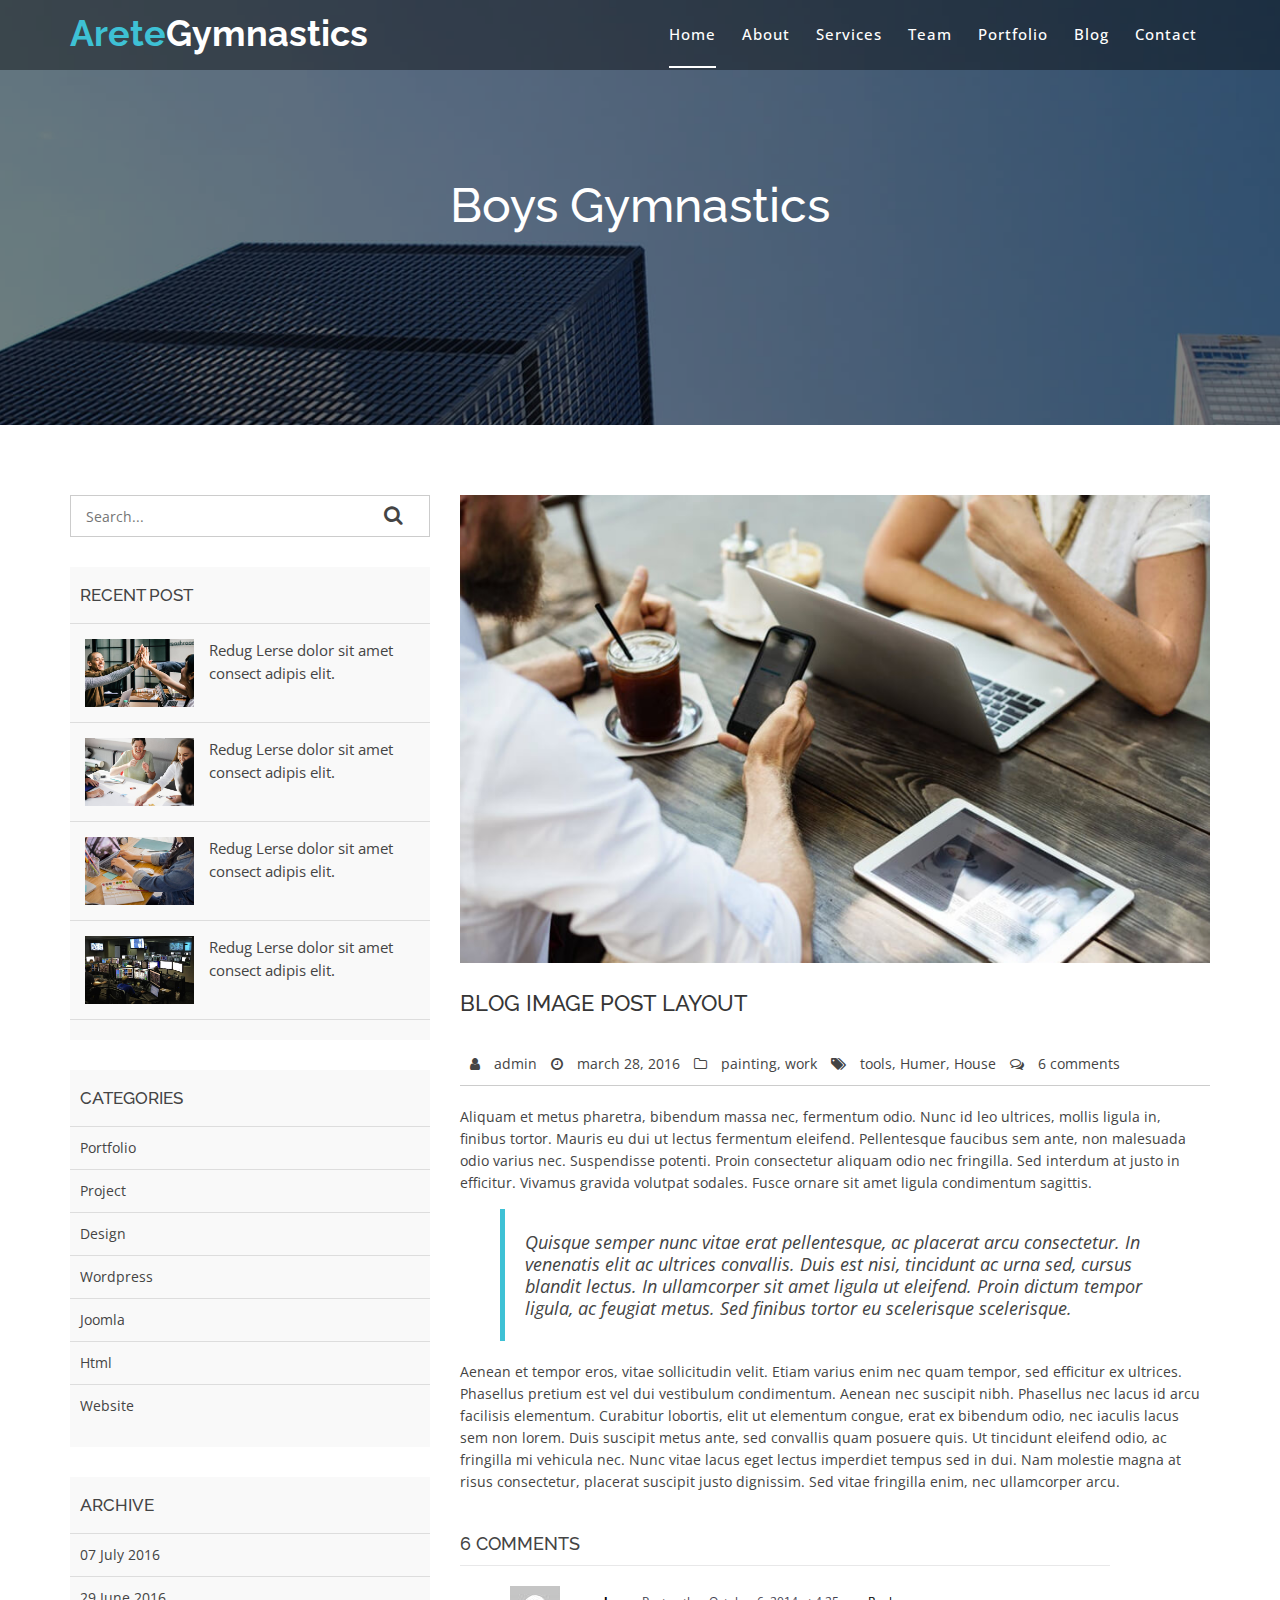
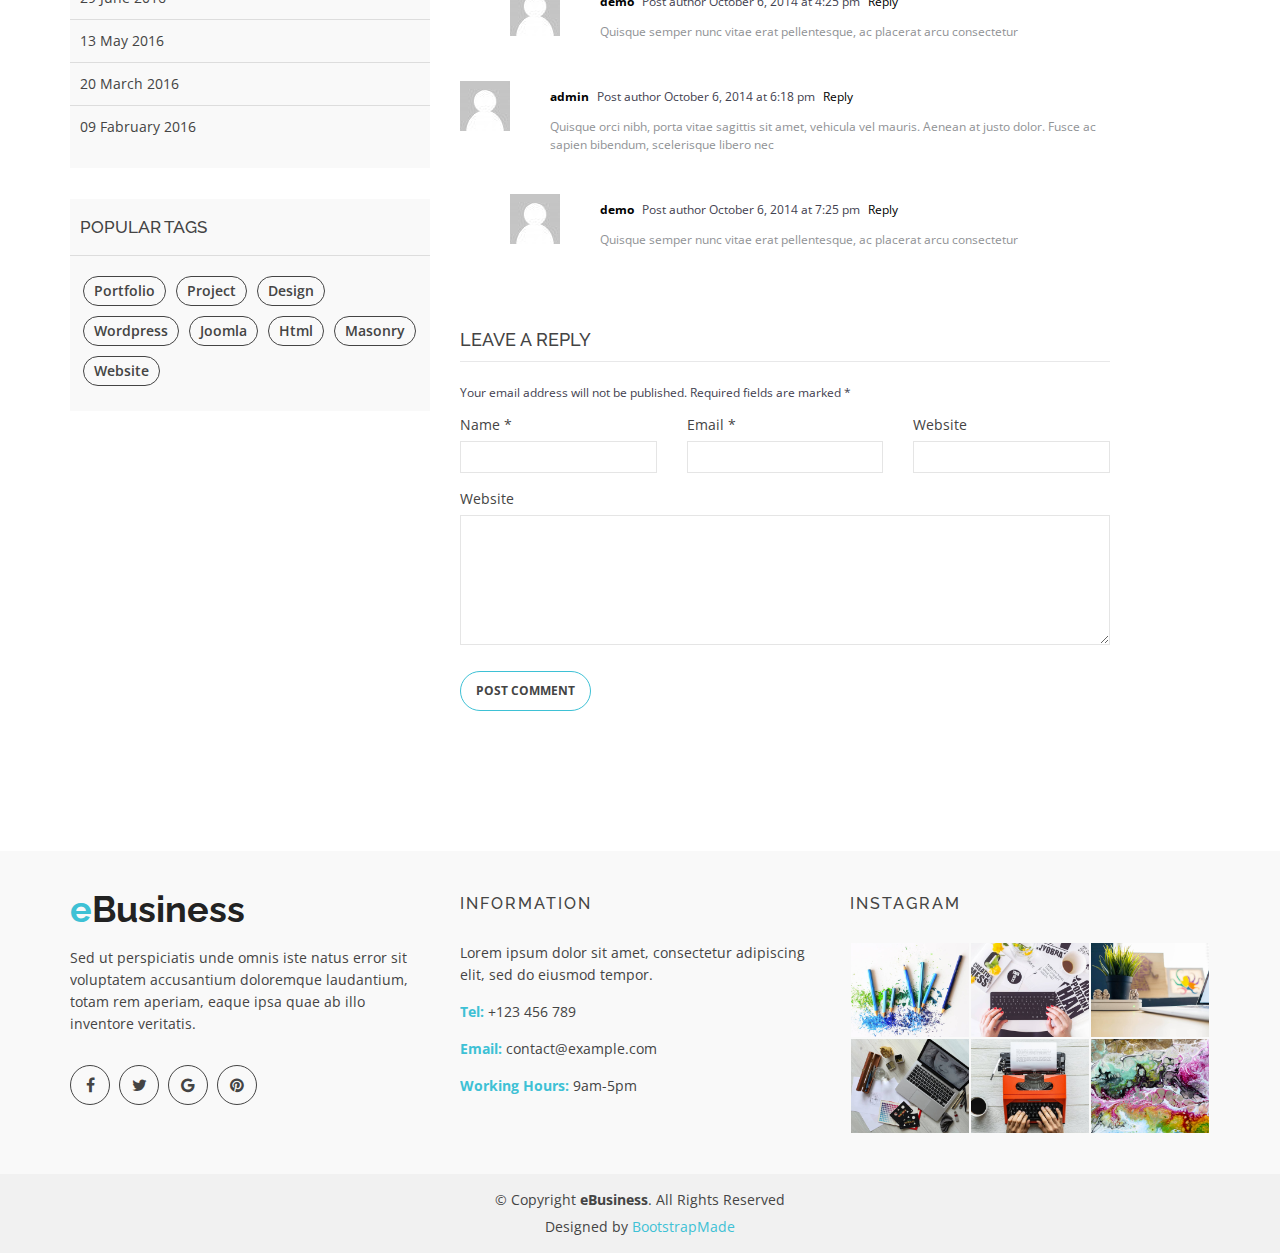
==== boys-gymnastics.html @ 7692dfbf "add girls, boys, power tumbling, and tiny tots gymnastics pages and also calendar" ====
<!doctype html>
<html lang="en">
<head>
  <meta charset="utf-8">
  <title>Arete Gymnastics</title>
  <meta content="width=device-width, initial-scale=1.0" name="viewport">
  <meta content="" name="keywords">
  <meta content="" name="description">

  <!-- Favicons -->
  <link href="img/favicon.png" rel="icon">
  <link href="img/apple-touch-icon.png" rel="apple-touch-icon">

  <!-- Google Fonts -->
  <link href="https://fonts.googleapis.com/css?family=Open+Sans:300,400,400i,600,700|Raleway:300,400,400i,500,500i,700,800,900" rel="stylesheet">

  <!-- Bootstrap CSS File -->
  <link href="lib/bootstrap/css/bootstrap.min.css" rel="stylesheet">

  <!-- Libraries CSS Files -->
  <link href="lib/nivo-slider/css/nivo-slider.css" rel="stylesheet">
  <link href="lib/owlcarousel/owl.carousel.css" rel="stylesheet">
  <link href="lib/owlcarousel/owl.transitions.css" rel="stylesheet">
  <link href="lib/font-awesome/css/font-awesome.min.css" rel="stylesheet">
  <link href="lib/animate/animate.min.css" rel="stylesheet">
  <link href="lib/venobox/venobox.css" rel="stylesheet">

  <!-- Nivo Slider Theme -->
  <link href="css/nivo-slider-theme.css" rel="stylesheet">

  <!-- Main Stylesheet File -->
  <link href="css/style.css" rel="stylesheet">

  <!-- Responsive Stylesheet File -->
  <link href="css/responsive.css" rel="stylesheet">

  <!-- =======================================================
    Theme Name: eBusiness
    Theme URL: https://bootstrapmade.com/ebusiness-bootstrap-corporate-template/
    Author: BootstrapMade.com
    License: https://bootstrapmade.com/license/
  ======================================================= -->
</head>

<body data-spy="scroll" data-target="#navbar-example">

  <div id="preloader"></div>

  <header>
    <!-- header-area start -->
    <div id="sticker" class="header-area">
      <div class="container">
        <div class="row">
          <div class="col-md-12 col-sm-12">

            <!-- Navigation -->
            <nav class="navbar navbar-default">
              <!-- Brand and toggle get grouped for better mobile display -->
              <div class="navbar-header">
                <button type="button" class="navbar-toggle collapsed" data-toggle="collapse" data-target=".bs-example-navbar-collapse-1" aria-expanded="false">
					<span class="sr-only">Toggle navigation</span>
					<span class="icon-bar"></span>
					<span class="icon-bar"></span>
					<span class="icon-bar"></span>
				</button>
                <!-- Brand -->
                <a class="navbar-brand page-scroll sticky-logo" href="index.html">
                  <h1><span>Arete</span>Gymnastics</h1>
                  <!-- Uncomment below if you prefer to use an image logo -->
                  <!-- <img src="img/logo.png" alt="" title=""> -->
								</a>
              </div>
              <!-- Collect the nav links, forms, and other content for toggling -->
              <div class="collapse navbar-collapse main-menu bs-example-navbar-collapse-1" id="navbar-example">
                <ul class="nav navbar-nav navbar-right">
                  <li class="active">
                    <a class="page-scroll" href="#home">Home</a>
                  </li>
                  <li>
                    <a class="page-scroll" href="#about">About</a>
                  </li>
                  <li>
                    <a class="page-scroll" href="#services">Services</a>
                  </li>
                  <li>
                    <a class="page-scroll" href="#team">Team</a>
                  </li>
                  <li>
                    <a class="page-scroll" href="#portfolio">Portfolio</a>
                  </li>
                  <li>
                    <a class="page-scroll" href="#blog">Blog</a>
                  </li>
                  <li>
                    <a class="page-scroll" href="#contact">Contact</a>
                  </li>
                </ul>
              </div>
              <!-- navbar-collapse -->
            </nav>
            <!-- END: Navigation -->
          </div>
        </div>
      </div>
    </div>
    <!-- header-area end -->
  </header>
  <!-- header end -->

  <!-- Start Bottom Header -->
  <div class="header-bg page-area">
    <div class="home-overly"></div>
    <div class="container">
      <div class="row">
        <div class="col-md-12 col-sm-12 col-xs-12">
          <div class="slider-content text-center">
            <div class="header-bottom">
              <div class="layer2 wow zoomIn" data-wow-duration="1s" data-wow-delay=".4s">
                <h1 class="title2">Boys Gymnastics</h1>
              </div>
              <div class="layer3 wow zoomInUp" data-wow-duration="2s" data-wow-delay="1s">
                <!-- <h2 class="title3">profesional Blog Page</h2> -->
              </div>
            </div>
          </div>
        </div>
      </div>
    </div>
  </div>
  <!-- END Header -->
  <div class="blog-page area-padding">
    <div class="container">
      <div class="row">
        <div class="col-lg-4 col-md-4 col-sm-4 col-xs-12">
          <div class="page-head-blog">
            <div class="single-blog-page">
              <!-- search option start -->
              <form action="#">
                <div class="search-option">
                  <input type="text" placeholder="Search...">
                  <button class="button" type="submit">
                                            <i class="fa fa-search"></i>
                                        </button>
                </div>
              </form>
              <!-- search option end -->
            </div>
            <div class="single-blog-page">
              <!-- recent start -->
              <div class="left-blog">
                <h4>recent post</h4>
                <div class="recent-post">
                  <!-- start single post -->
                  <div class="recent-single-post">
                    <div class="post-img">
                      <a href="#">
												   <img src="img/blog/1.jpg" alt="">
												</a>
                    </div>
                    <div class="pst-content">
                      <p><a href="#"> Redug Lerse dolor sit amet consect adipis elit.</a></p>
                    </div>
                  </div>
                  <!-- End single post -->
                  <!-- start single post -->
                  <div class="recent-single-post">
                    <div class="post-img">
                      <a href="#">
												   <img src="img/blog/2.jpg" alt="">
												</a>
                    </div>
                    <div class="pst-content">
                      <p><a href="#"> Redug Lerse dolor sit amet consect adipis elit.</a></p>
                    </div>
                  </div>
                  <!-- End single post -->
                  <!-- start single post -->
                  <div class="recent-single-post">
                    <div class="post-img">
                      <a href="#">
												   <img src="img/blog/3.jpg" alt="">
												</a>
                    </div>
                    <div class="pst-content">
                      <p><a href="#"> Redug Lerse dolor sit amet consect adipis elit.</a></p>
                    </div>
                  </div>
                  <!-- End single post -->
                  <!-- start single post -->
                  <div class="recent-single-post">
                    <div class="post-img">
                      <a href="#">
												   <img src="img/blog/4.jpg" alt="">
												</a>
                    </div>
                    <div class="pst-content">
                      <p><a href="#"> Redug Lerse dolor sit amet consect adipis elit.</a></p>
                    </div>
                  </div>
                  <!-- End single post -->
                </div>
              </div>
              <!-- recent end -->
            </div>
            <div class="single-blog-page">
              <div class="left-blog">
                <h4>categories</h4>
                <ul>
                  <li>
                    <a href="#">Portfolio</a>
                  </li>
                  <li>
                    <a href="#">Project</a>
                  </li>
                  <li>
                    <a href="#">Design</a>
                  </li>
                  <li>
                    <a href="#">wordpress</a>
                  </li>
                  <li>
                    <a href="#">Joomla</a>
                  </li>
                  <li>
                    <a href="#">Html</a>
                  </li>
                  <li>
                    <a href="#">Website</a>
                  </li>
                </ul>
              </div>
            </div>
            <div class="single-blog-page">
              <div class="left-blog">
                <h4>archive</h4>
                <ul>
                  <li>
                    <a href="#">07 July 2016</a>
                  </li>
                  <li>
                    <a href="#">29 June 2016</a>
                  </li>
                  <li>
                    <a href="#">13 May 2016</a>
                  </li>
                  <li>
                    <a href="#">20 March 2016</a>
                  </li>
                  <li>
                    <a href="#">09 Fabruary 2016</a>
                  </li>
                </ul>
              </div>
            </div>
            <div class="single-blog-page">
              <div class="left-tags blog-tags">
                <div class="popular-tag left-side-tags left-blog">
                  <h4>popular tags</h4>
                  <ul>
                    <li>
                      <a href="#">Portfolio</a>
                    </li>
                    <li>
                      <a href="#">Project</a>
                    </li>
                    <li>
                      <a href="#">Design</a>
                    </li>
                    <li>
                      <a href="#">wordpress</a>
                    </li>
                    <li>
                      <a href="#">Joomla</a>
                    </li>
                    <li>
                      <a href="#">Html</a>
                    </li>
                    <li>
                      <a href="#">Masonry</a>
                    </li>
                    <li>
                      <a href="#">Website</a>
                    </li>
                  </ul>
                </div>
              </div>
            </div>
          </div>
        </div>
        <!-- End left sidebar -->
        <!-- Start single blog -->
        <div class="col-md-8 col-sm-8 col-xs-12">
          <div class="row">
            <div class="col-md-12 col-sm-12 col-xs-12">
              <!-- single-blog start -->
              <article class="blog-post-wrapper">
                <div class="post-thumbnail">
                  <img src="img/blog/6.jpg" alt="" />
                </div>
                <div class="post-information">
                  <h2>Blog image post layout</h2>
                  <div class="entry-meta">
                    <span class="author-meta"><i class="fa fa-user"></i> <a href="#">admin</a></span>
                    <span><i class="fa fa-clock-o"></i> march 28, 2016</span>
                    <span class="tag-meta">
												<i class="fa fa-folder-o"></i>
												<a href="#">painting</a>,
												<a href="#">work</a>
											</span>
                    <span>
												<i class="fa fa-tags"></i>
												<a href="#">tools</a>,
												<a href="#"> Humer</a>,
												<a href="#">House</a>
											</span>
                    <span><i class="fa fa-comments-o"></i> <a href="#">6 comments</a></span>
                  </div>
                  <div class="entry-content">
                    <p>Aliquam et metus pharetra, bibendum massa nec, fermentum odio. Nunc id leo ultrices, mollis ligula in, finibus tortor. Mauris eu dui ut lectus fermentum eleifend. Pellentesque faucibus sem ante, non malesuada odio varius nec. Suspendisse
                      potenti. Proin consectetur aliquam odio nec fringilla. Sed interdum at justo in efficitur. Vivamus gravida volutpat sodales. Fusce ornare sit amet ligula condimentum sagittis.</p>
                    <blockquote>
                      <p>Quisque semper nunc vitae erat pellentesque, ac placerat arcu consectetur. In venenatis elit ac ultrices convallis. Duis est nisi, tincidunt ac urna sed, cursus blandit lectus. In ullamcorper sit amet ligula ut eleifend. Proin dictum
                        tempor ligula, ac feugiat metus. Sed finibus tortor eu scelerisque scelerisque.</p>
                    </blockquote>
                    <p>Aenean et tempor eros, vitae sollicitudin velit. Etiam varius enim nec quam tempor, sed efficitur ex ultrices. Phasellus pretium est vel dui vestibulum condimentum. Aenean nec suscipit nibh. Phasellus nec lacus id arcu facilisis elementum.
                      Curabitur lobortis, elit ut elementum congue, erat ex bibendum odio, nec iaculis lacus sem non lorem. Duis suscipit metus ante, sed convallis quam posuere quis. Ut tincidunt eleifend odio, ac fringilla mi vehicula nec. Nunc vitae
                      lacus eget lectus imperdiet tempus sed in dui. Nam molestie magna at risus consectetur, placerat suscipit justo dignissim. Sed vitae fringilla enim, nec ullamcorper arcu.</p>
                  </div>
                </div>
              </article>
              <div class="clear"></div>
              <div class="single-post-comments">
                <div class="comments-area">
                  <div class="comments-heading">
                    <h3>6 comments</h3>
                  </div>
                  <div class="comments-list">
                    <ul>
                      <li class="threaded-comments">
                        <div class="comments-details">
                          <div class="comments-list-img">
                            <img src="img/blog/b02.jpg" alt="post-author">
                          </div>
                          <div class="comments-content-wrap">
                            <span>
																<b><a href="#">demo</a></b>
																Post author
																<span class="post-time">October 6, 2014 at 4:25 pm</span>
                            <a href="#">Reply</a>
                            </span>
                            <p>Quisque semper nunc vitae erat pellentesque, ac placerat arcu consectetur</p>
                          </div>
                        </div>
                      </li>
                      <li>
                        <div class="comments-details">
                          <div class="comments-list-img">
                            <img src="img/blog/b02.jpg" alt="post-author">
                          </div>
                          <div class="comments-content-wrap">
                            <span>
																<b><a href="#">admin</a></b>
																Post author
																<span class="post-time">October 6, 2014 at 6:18 pm </span>
                            <a href="#">Reply</a>
                            </span>
                            <p>Quisque orci nibh, porta vitae sagittis sit amet, vehicula vel mauris. Aenean at justo dolor. Fusce ac sapien bibendum, scelerisque libero nec</p>
                          </div>
                        </div>
                      </li>
                      <li class="threaded-comments">
                        <div class="comments-details">
                          <div class="comments-list-img">
                            <img src="img/blog/b02.jpg" alt="post-author">
                          </div>
                          <div class="comments-content-wrap">
                            <span>
																<b><a href="#">demo</a></b>
																Post author
																<span class="post-time">October 6, 2014 at 7:25 pm</span>
                            <a href="#">Reply</a>
                            </span>
                            <p>Quisque semper nunc vitae erat pellentesque, ac placerat arcu consectetur</p>
                          </div>
                        </div>
                      </li>
                    </ul>
                  </div>
                </div>
                <div class="comment-respond">
                  <h3 class="comment-reply-title">Leave a Reply </h3>
                  <span class="email-notes">Your email address will not be published. Required fields are marked *</span>
                  <form action="#">
                    <div class="row">
                      <div class="col-lg-4 col-md-4 col-sm-4 col-xs-12">
                        <p>Name *</p>
                        <input type="text" />
                      </div>
                      <div class="col-lg-4 col-md-4 col-sm-4 col-xs-12">
                        <p>Email *</p>
                        <input type="email" />
                      </div>
                      <div class="col-lg-4 col-md-4 col-sm-4 col-xs-12">
                        <p>Website</p>
                        <input type="text" />
                      </div>
                      <div class="col-lg-12 col-md-12 col-sm-12 comment-form-comment">
                        <p>Website</p>
                        <textarea id="message-box" cols="30" rows="10"></textarea>
                        <input type="submit" value="Post Comment" />
                      </div>
                    </div>
                  </form>
                </div>
              </div>
              <!-- single-blog end -->
            </div>
          </div>
        </div>
      </div>
    </div>
  </div>
  <!-- End Blog Area -->
  <div class="clearfix"></div>

  <!-- Start Footer bottom Area -->
  <footer>
    <div class="footer-area">
      <div class="container">
        <div class="row">
          <div class="col-md-4 col-sm-4 col-xs-12">
            <div class="footer-content">
              <div class="footer-head">
                <div class="footer-logo">
                  <h2><span>e</span>Business</h2>
                </div>

                <p>Sed ut perspiciatis unde omnis iste natus error sit voluptatem accusantium doloremque laudantium, totam rem aperiam, eaque ipsa quae ab illo inventore veritatis.</p>
                <div class="footer-icons">
                  <ul>
                    <li>
                      <a href="#"><i class="fa fa-facebook"></i></a>
                    </li>
                    <li>
                      <a href="#"><i class="fa fa-twitter"></i></a>
                    </li>
                    <li>
                      <a href="#"><i class="fa fa-google"></i></a>
                    </li>
                    <li>
                      <a href="#"><i class="fa fa-pinterest"></i></a>
                    </li>
                  </ul>
                </div>
              </div>
            </div>
          </div>
          <!-- end single footer -->
          <div class="col-md-4 col-sm-4 col-xs-12">
            <div class="footer-content">
              <div class="footer-head">
                <h4>information</h4>
                <p>
                  Lorem ipsum dolor sit amet, consectetur adipiscing elit, sed do eiusmod tempor.
                </p>
                <div class="footer-contacts">
                  <p><span>Tel:</span> +123 456 789</p>
                  <p><span>Email:</span> contact@example.com</p>
                  <p><span>Working Hours:</span> 9am-5pm</p>
                </div>
              </div>
            </div>
          </div>
          <!-- end single footer -->
          <div class="col-md-4 col-sm-4 col-xs-12">
            <div class="footer-content">
              <div class="footer-head">
                <h4>Instagram</h4>
                <div class="flicker-img">
                  <a href="#"><img src="img/portfolio/1.jpg" alt=""></a>
                  <a href="#"><img src="img/portfolio/2.jpg" alt=""></a>
                  <a href="#"><img src="img/portfolio/3.jpg" alt=""></a>
                  <a href="#"><img src="img/portfolio/4.jpg" alt=""></a>
                  <a href="#"><img src="img/portfolio/5.jpg" alt=""></a>
                  <a href="#"><img src="img/portfolio/6.jpg" alt=""></a>
                </div>
              </div>
            </div>
          </div>
        </div>
      </div>
    </div>
    <div class="footer-area-bottom">
      <div class="container">
        <div class="row">
          <div class="col-md-12 col-sm-12 col-xs-12">
            <div class="copyright text-center">
              <p>
                &copy; Copyright <strong>eBusiness</strong>. All Rights Reserved
              </p>
            </div>
            <div class="credits">
              <!--
                All the links in the footer should remain intact.
                You can delete the links only if you purchased the pro version.
                Licensing information: https://bootstrapmade.com/license/
                Purchase the pro version with working PHP/AJAX contact form: https://bootstrapmade.com/buy/?theme=eBusiness
              -->
              Designed by <a href="https://bootstrapmade.com/">BootstrapMade</a>
            </div>
          </div>
        </div>
      </div>
    </div>
  </footer>

  <a href="#" class="back-to-top"><i class="fa fa-chevron-up"></i></a>

  <!-- JavaScript Libraries -->
  <script src="lib/jquery/jquery.min.js"></script>
  <script src="lib/bootstrap/js/bootstrap.min.js"></script>
  <script src="lib/owlcarousel/owl.carousel.min.js"></script>
  <script src="lib/venobox/venobox.min.js"></script>
  <script src="lib/knob/jquery.knob.js"></script>
  <script src="lib/wow/wow.min.js"></script>
  <script src="lib/parallax/parallax.js"></script>
  <script src="lib/easing/easing.min.js"></script>
  <script src="lib/nivo-slider/js/jquery.nivo.slider.js" type="text/javascript"></script>
  <script src="lib/appear/jquery.appear.js"></script>
  <script src="lib/isotope/isotope.pkgd.min.js"></script>

  <!-- Contact Form JavaScript File -->
  <script src="contactform/contactform.js"></script>

  <script src="js/main.js"></script>
</body>

</html>
---- lib/venobox/venobox.css ----
/* ------ venobox.css --------*/
.vbox-overlay *, .vbox-overlay *:before, .vbox-overlay *:after{
    -webkit-backface-visibility: hidden;
    -webkit-box-sizing:border-box;
    -moz-box-sizing:border-box;
    box-sizing:border-box;

}
.vbox-overlay{
    display: -webkit-flex;
    display: flex;
    -webkit-flex-direction: column;
    flex-direction: column;
    -webkit-justify-content: center;
    justify-content: center;
    -webkit-align-items: center;
    align-items: center;
    position: fixed;
    left: 0;
    top: 0;
    bottom: 0;
    right: 0;
    z-index: 1040;
    -webkit-transform:translateZ(1000px);
    transform: translateZ(1000px);
    transform-style: preserve-3d;
}

/* ----- navigation ----- */
.vbox-title{
    width: 100%;
    height: 40px;
    float: left;
    text-align: center;
    line-height: 28px;
    font-size: 12px;
    padding: 6px 40px;
    overflow: hidden;
    position: fixed;
    display: none;
    left: 0;
    z-index: 1050;
}
.vbox-close{
    cursor: pointer;
    position: fixed;
    top: -1px;
    right: 0;
    width: 50px;
    height: 40px;
    padding: 6px;
    display: block;
    background-position:10px center;
    overflow: hidden;
    font-size: 24px;
    line-height: 1;
    text-align: center;
    z-index: 1050;
}
.vbox-num{
    cursor: pointer;
    position: fixed;
    left: 0;
    height: 40px;
    display: block;
    overflow: hidden;
    line-height: 28px;
    font-size: 12px;
    padding: 6px 10px;
    display: none;
    z-index: 1050;
}
/* ----- navigation ARROWS ----- */
.vbox-next, .vbox-prev{
    position: fixed;
    top: 50%;
    margin-top: -15px;
    overflow: hidden;
    cursor: pointer;
    display: block;
    width: 45px;
    height: 45px;
    z-index: 1050;
}
.vbox-next span, .vbox-prev span{
    position: relative;
    width: 20px;
    height: 20px;
    border: 2px solid transparent;
    border-top-color: #B6B6B6;
    border-right-color: #B6B6B6;
    text-indent: -100px;
    position: absolute;
    top: 8px;
    display: block;
}
.vbox-prev{
    left: 15px;
}
.vbox-next{
    right: 15px;
}
.vbox-prev span{
    left: 10px;
    -ms-transform: rotate(-135deg);
    -webkit-transform: rotate(-135deg);
    transform: rotate(-135deg);
}
.vbox-next span{
    -ms-transform: rotate(45deg);
    -webkit-transform: rotate(45deg);
    transform: rotate(45deg);
    right: 10px;
}
/* ------- inline window ------ */
.vbox-inline{
    width: 420px;
    height: 315px;
    height: 70vh;
    padding: 10px;
    background: #fff;
    margin: 0 auto;
    overflow: auto;
    text-align: left;
}
/* ------- Video & iFrames window ------ */
.venoframe{
    max-width: 100%;
    width: 100%;
    border: none;
    width: 100%;
    height: 260px;
    height: 70vh;
}
.venoframe.vbvid{
    height: 260px;
}
@media (min-width: 768px) {
    .venoframe, .vbox-inline{
        width: 90%;
        height: 360px;
        height: 70vh;
    }
    .venoframe.vbvid{
        width: 640px;
        height: 360px;
    }
}
@media (min-width: 992px) {
    .venoframe, .vbox-inline{
        max-width: 1200px;
        width: 80%;
        height: 540px;
        height: 70vh;
    }
    .venoframe.vbvid{
        width: 960px;
        height: 540px;
    }
}
/*
Please do NOT edit this part!
or at least read this note: http://i.imgur.com/7C0ws9e.gif
*/
.vbox-open{
    overflow: hidden;
}
.vbox-container{
    position: absolute;
    left: 0;
    right: 0;
    top: 0;
    bottom: 0;
    overflow-x: hidden;
    overflow-y: scroll;
    overflow-scrolling: touch;
    -webkit-overflow-scrolling: touch;
    z-index: 20;
    max-height: 100%;

}

.vbox-content{
    text-align: center;
    float: left;
    width: 100%;
    position: relative;
    overflow: hidden;
    padding: 20px 10px;
}
.vbox-container img{
    max-width: 100%;
    height: auto;
}
.figlio{
    box-shadow: 0 0 12px rgba(0,0,0,0.19), 0 6px 6px rgba(0,0,0,0.23);
    max-width: 100%;
    text-align: initial;
}
img.figlio{
    -webkit-user-select: none;
-khtml-user-select: none;
-moz-user-select: none;
-o-user-select: none;
user-select: none;
}
.vbox-content.swipe-left{
    margin-left: -200px !important;
}
.vbox-content.swipe-right{
    margin-left: 200px !important;
}
.animated{
    webkit-transition: margin 300ms ease-out;
    transition: margin 300ms ease-out;
}
.animate-in{
    opacity: 1;
}
.animate-out{
    opacity: 0;
}
/* ---------- preloader ----------
 * SPINKIT
 * http://tobiasahlin.com/spinkit/
-------------------------------- */
.sk-double-bounce,.sk-rotating-plane{width:40px;height:40px;margin:40px auto}.sk-rotating-plane{background-color:#333;-webkit-animation:sk-rotatePlane 1.2s infinite ease-in-out;animation:sk-rotatePlane 1.2s infinite ease-in-out}@-webkit-keyframes sk-rotatePlane{0%{-webkit-transform:perspective(120px) rotateX(0) rotateY(0);transform:perspective(120px) rotateX(0) rotateY(0)}50%{-webkit-transform:perspective(120px) rotateX(-180.1deg) rotateY(0);transform:perspective(120px) rotateX(-180.1deg) rotateY(0)}100%{-webkit-transform:perspective(120px) rotateX(-180deg) rotateY(-179.9deg);transform:perspective(120px) rotateX(-180deg) rotateY(-179.9deg)}}@keyframes sk-rotatePlane{0%{-webkit-transform:perspective(120px) rotateX(0) rotateY(0);transform:perspective(120px) rotateX(0) rotateY(0)}50%{-webkit-transform:perspective(120px) rotateX(-180.1deg) rotateY(0);transform:perspective(120px) rotateX(-180.1deg) rotateY(0)}100%{-webkit-transform:perspective(120px) rotateX(-180deg) rotateY(-179.9deg);transform:perspective(120px) rotateX(-180deg) rotateY(-179.9deg)}}.sk-double-bounce{position:relative}.sk-double-bounce .sk-child{width:100%;height:100%;border-radius:50%;background-color:#333;opacity:.6;position:absolute;top:0;left:0;-webkit-animation:sk-doubleBounce 2s infinite ease-in-out;animation:sk-doubleBounce 2s infinite ease-in-out}.sk-chasing-dots .sk-child,.sk-spinner-pulse,.sk-three-bounce .sk-child{background-color:#333;border-radius:100%}.sk-double-bounce .sk-double-bounce2{-webkit-animation-delay:-1s;animation-delay:-1s}@-webkit-keyframes sk-doubleBounce{0%,100%{-webkit-transform:scale(0);transform:scale(0)}50%{-webkit-transform:scale(1);transform:scale(1)}}@keyframes sk-doubleBounce{0%,100%{-webkit-transform:scale(0);transform:scale(0)}50%{-webkit-transform:scale(1);transform:scale(1)}}.sk-wave{margin:40px auto;width:50px;height:40px;text-align:center;font-size:10px}.sk-wave .sk-rect{background-color:#333;height:100%;width:6px;display:inline-block;-webkit-animation:sk-waveStretchDelay 1.2s infinite ease-in-out;animation:sk-waveStretchDelay 1.2s infinite ease-in-out}.sk-wave .sk-rect1{-webkit-animation-delay:-1.2s;animation-delay:-1.2s}.sk-wave .sk-rect2{-webkit-animation-delay:-1.1s;animation-delay:-1.1s}.sk-wave .sk-rect3{-webkit-animation-delay:-1s;animation-delay:-1s}.sk-wave .sk-rect4{-webkit-animation-delay:-.9s;animation-delay:-.9s}.sk-wave .sk-rect5{-webkit-animation-delay:-.8s;animation-delay:-.8s}@-webkit-keyframes sk-waveStretchDelay{0%,100%,40%{-webkit-transform:scaleY(.4);transform:scaleY(.4)}20%{-webkit-transform:scaleY(1);transform:scaleY(1)}}@keyframes sk-waveStretchDelay{0%,100%,40%{-webkit-transform:scaleY(.4);transform:scaleY(.4)}20%{-webkit-transform:scaleY(1);transform:scaleY(1)}}.sk-wandering-cubes{margin:40px auto;width:40px;height:40px;position:relative}.sk-wandering-cubes .sk-cube{background-color:#333;width:10px;height:10px;position:absolute;top:0;left:0;-webkit-animation:sk-wanderingCube 1.8s ease-in-out -1.8s infinite both;animation:sk-wanderingCube 1.8s ease-in-out -1.8s infinite both}.sk-chasing-dots,.sk-spinner-pulse{width:40px;height:40px;margin:40px auto}.sk-wandering-cubes .sk-cube2{-webkit-animation-delay:-.9s;animation-delay:-.9s}@-webkit-keyframes sk-wanderingCube{0%{-webkit-transform:rotate(0);transform:rotate(0)}25%{-webkit-transform:translateX(30px) rotate(-90deg) scale(.5);transform:translateX(30px) rotate(-90deg) scale(.5)}50%{-webkit-transform:translateX(30px) translateY(30px) rotate(-179deg);transform:translateX(30px) translateY(30px) rotate(-179deg)}50.1%{-webkit-transform:translateX(30px) translateY(30px) rotate(-180deg);transform:translateX(30px) translateY(30px) rotate(-180deg)}75%{-webkit-transform:translateX(0) translateY(30px) rotate(-270deg) scale(.5);transform:translateX(0) translateY(30px) rotate(-270deg) scale(.5)}100%{-webkit-transform:rotate(-360deg);transform:rotate(-360deg)}}@keyframes sk-wanderingCube{0%{-webkit-transform:rotate(0);transform:rotate(0)}25%{-webkit-transform:translateX(30px) rotate(-90deg) scale(.5);transform:translateX(30px) rotate(-90deg) scale(.5)}50%{-webkit-transform:translateX(30px) translateY(30px) rotate(-179deg);transform:translateX(30px) translateY(30px) rotate(-179deg)}50.1%{-webkit-transform:translateX(30px) translateY(30px) rotate(-180deg);transform:translateX(30px) translateY(30px) rotate(-180deg)}75%{-webkit-transform:translateX(0) translateY(30px) rotate(-270deg) scale(.5);transform:translateX(0) translateY(30px) rotate(-270deg) scale(.5)}100%{-webkit-transform:rotate(-360deg);transform:rotate(-360deg)}}.sk-spinner-pulse{-webkit-animation:sk-pulseScaleOut 1s infinite ease-in-out;animation:sk-pulseScaleOut 1s infinite ease-in-out}@-webkit-keyframes sk-pulseScaleOut{0%{-webkit-transform:scale(0);transform:scale(0)}100%{-webkit-transform:scale(1);transform:scale(1);opacity:0}}@keyframes sk-pulseScaleOut{0%{-webkit-transform:scale(0);transform:scale(0)}100%{-webkit-transform:scale(1);transform:scale(1);opacity:0}}.sk-chasing-dots{position:relative;text-align:center;-webkit-animation:sk-chasingDotsRotate 2s infinite linear;animation:sk-chasingDotsRotate 2s infinite linear}.sk-chasing-dots .sk-child{width:60%;height:60%;display:inline-block;position:absolute;top:0;-webkit-animation:sk-chasingDotsBounce 2s infinite ease-in-out;animation:sk-chasingDotsBounce 2s infinite ease-in-out}.sk-chasing-dots .sk-dot2{top:auto;bottom:0;-webkit-animation-delay:-1s;animation-delay:-1s}@-webkit-keyframes sk-chasingDotsRotate{100%{-webkit-transform:rotate(360deg);transform:rotate(360deg)}}@keyframes sk-chasingDotsRotate{100%{-webkit-transform:rotate(360deg);transform:rotate(360deg)}}@-webkit-keyframes sk-chasingDotsBounce{0%,100%{-webkit-transform:scale(0);transform:scale(0)}50%{-webkit-transform:scale(1);transform:scale(1)}}@keyframes sk-chasingDotsBounce{0%,100%{-webkit-transform:scale(0);transform:scale(0)}50%{-webkit-transform:scale(1);transform:scale(1)}}.sk-three-bounce{margin:40px auto;width:80px;text-align:center}.sk-three-bounce .sk-child{width:20px;height:20px;display:inline-block;-webkit-animation:sk-three-bounce 1.4s ease-in-out 0s infinite both;animation:sk-three-bounce 1.4s ease-in-out 0s infinite both}.sk-circle .sk-child:before,.sk-fading-circle .sk-circle:before{display:block;border-radius:100%;content:'';background-color:#333}.sk-three-bounce .sk-bounce1{-webkit-animation-delay:-.32s;animation-delay:-.32s}.sk-three-bounce .sk-bounce2{-webkit-animation-delay:-.16s;animation-delay:-.16s}@-webkit-keyframes sk-three-bounce{0%,100%,80%{-webkit-transform:scale(0);transform:scale(0)}40%{-webkit-transform:scale(1);transform:scale(1)}}@keyframes sk-three-bounce{0%,100%,80%{-webkit-transform:scale(0);transform:scale(0)}40%{-webkit-transform:scale(1);transform:scale(1)}}.sk-circle{margin:40px auto;width:40px;height:40px;position:relative}.sk-circle .sk-child{width:100%;height:100%;position:absolute;left:0;top:0}.sk-circle .sk-child:before{margin:0 auto;width:15%;height:15%;-webkit-animation:sk-circleBounceDelay 1.2s infinite ease-in-out both;animation:sk-circleBounceDelay 1.2s infinite ease-in-out both}.sk-circle .sk-circle2{-webkit-transform:rotate(30deg);-ms-transform:rotate(30deg);transform:rotate(30deg)}.sk-circle .sk-circle3{-webkit-transform:rotate(60deg);-ms-transform:rotate(60deg);transform:rotate(60deg)}.sk-circle .sk-circle4{-webkit-transform:rotate(90deg);-ms-transform:rotate(90deg);transform:rotate(90deg)}.sk-circle .sk-circle5{-webkit-transform:rotate(120deg);-ms-transform:rotate(120deg);transform:rotate(120deg)}.sk-circle .sk-circle6{-webkit-transform:rotate(150deg);-ms-transform:rotate(150deg);transform:rotate(150deg)}.sk-circle .sk-circle7{-webkit-transform:rotate(180deg);-ms-transform:rotate(180deg);transform:rotate(180deg)}.sk-circle .sk-circle8{-webkit-transform:rotate(210deg);-ms-transform:rotate(210deg);transform:rotate(210deg)}.sk-circle .sk-circle9{-webkit-transform:rotate(240deg);-ms-transform:rotate(240deg);transform:rotate(240deg)}.sk-circle .sk-circle10{-webkit-transform:rotate(270deg);-ms-transform:rotate(270deg);transform:rotate(270deg)}.sk-circle .sk-circle11{-webkit-transform:rotate(300deg);-ms-transform:rotate(300deg);transform:rotate(300deg)}.sk-circle .sk-circle12{-webkit-transform:rotate(330deg);-ms-transform:rotate(330deg);transform:rotate(330deg)}.sk-circle .sk-circle2:before{-webkit-animation-delay:-1.1s;animation-delay:-1.1s}.sk-circle .sk-circle3:before{-webkit-animation-delay:-1s;animation-delay:-1s}.sk-circle .sk-circle4:before{-webkit-animation-delay:-.9s;animation-delay:-.9s}.sk-circle .sk-circle5:before{-webkit-animation-delay:-.8s;animation-delay:-.8s}.sk-circle .sk-circle6:before{-webkit-animation-delay:-.7s;animation-delay:-.7s}.sk-circle .sk-circle7:before{-webkit-animation-delay:-.6s;animation-delay:-.6s}.sk-circle .sk-circle8:before{-webkit-animation-delay:-.5s;animation-delay:-.5s}.sk-circle .sk-circle9:before{-webkit-animation-delay:-.4s;animation-delay:-.4s}.sk-circle .sk-circle10:before{-webkit-animation-delay:-.3s;animation-delay:-.3s}.sk-circle .sk-circle11:before{-webkit-animation-delay:-.2s;animation-delay:-.2s}.sk-circle .sk-circle12:before{-webkit-animation-delay:-.1s;animation-delay:-.1s}@-webkit-keyframes sk-circleBounceDelay{0%,100%,80%{-webkit-transform:scale(0);transform:scale(0)}40%{-webkit-transform:scale(1);transform:scale(1)}}@keyframes sk-circleBounceDelay{0%,100%,80%{-webkit-transform:scale(0);transform:scale(0)}40%{-webkit-transform:scale(1);transform:scale(1)}}.sk-cube-grid{width:40px;height:40px;margin:40px auto}.sk-cube-grid .sk-cube{width:33.33%;height:33.33%;background-color:#333;float:left;-webkit-animation:sk-cubeGridScaleDelay 1.3s infinite ease-in-out;animation:sk-cubeGridScaleDelay 1.3s infinite ease-in-out}.sk-cube-grid .sk-cube1{-webkit-animation-delay:.2s;animation-delay:.2s}.sk-cube-grid .sk-cube2{-webkit-animation-delay:.3s;animation-delay:.3s}.sk-cube-grid .sk-cube3{-webkit-animation-delay:.4s;animation-delay:.4s}.sk-cube-grid .sk-cube4{-webkit-animation-delay:.1s;animation-delay:.1s}.sk-cube-grid .sk-cube5{-webkit-animation-delay:.2s;animation-delay:.2s}.sk-cube-grid .sk-cube6{-webkit-animation-delay:.3s;animation-delay:.3s}.sk-cube-grid .sk-cube7{-webkit-animation-delay:0ms;animation-delay:0ms}.sk-cube-grid .sk-cube8{-webkit-animation-delay:.1s;animation-delay:.1s}.sk-cube-grid .sk-cube9{-webkit-animation-delay:.2s;animation-delay:.2s}@-webkit-keyframes sk-cubeGridScaleDelay{0%,100%,70%{-webkit-transform:scale3D(1,1,1);transform:scale3D(1,1,1)}35%{-webkit-transform:scale3D(0,0,1);transform:scale3D(0,0,1)}}@keyframes sk-cubeGridScaleDelay{0%,100%,70%{-webkit-transform:scale3D(1,1,1);transform:scale3D(1,1,1)}35%{-webkit-transform:scale3D(0,0,1);transform:scale3D(0,0,1)}}.sk-fading-circle{margin:40px auto;width:40px;height:40px;position:relative}.sk-fading-circle .sk-circle{width:100%;height:100%;position:absolute;left:0;top:0}.sk-fading-circle .sk-circle:before{margin:0 auto;width:15%;height:15%;-webkit-animation:sk-circleFadeDelay 1.2s infinite ease-in-out both;animation:sk-circleFadeDelay 1.2s infinite ease-in-out both}.sk-fading-circle .sk-circle2{-webkit-transform:rotate(30deg);-ms-transform:rotate(30deg);transform:rotate(30deg)}.sk-fading-circle .sk-circle3{-webkit-transform:rotate(60deg);-ms-transform:rotate(60deg);transform:rotate(60deg)}.sk-fading-circle .sk-circle4{-webkit-transform:rotate(90deg);-ms-transform:rotate(90deg);transform:rotate(90deg)}.sk-fading-circle .sk-circle5{-webkit-transform:rotate(120deg);-ms-transform:rotate(120deg);transform:rotate(120deg)}.sk-fading-circle .sk-circle6{-webkit-transform:rotate(150deg);-ms-transform:rotate(150deg);transform:rotate(150deg)}.sk-fading-circle .sk-circle7{-webkit-transform:rotate(180deg);-ms-transform:rotate(180deg);transform:rotate(180deg)}.sk-fading-circle .sk-circle8{-webkit-transform:rotate(210deg);-ms-transform:rotate(210deg);transform:rotate(210deg)}.sk-fading-circle .sk-circle9{-webkit-transform:rotate(240deg);-ms-transform:rotate(240deg);transform:rotate(240deg)}.sk-fading-circle .sk-circle10{-webkit-transform:rotate(270deg);-ms-transform:rotate(270deg);transform:rotate(270deg)}.sk-fading-circle .sk-circle11{-webkit-transform:rotate(300deg);-ms-transform:rotate(300deg);transform:rotate(300deg)}.sk-fading-circle .sk-circle12{-webkit-transform:rotate(330deg);-ms-transform:rotate(330deg);transform:rotate(330deg)}.sk-fading-circle .sk-circle2:before{-webkit-animation-delay:-1.1s;animation-delay:-1.1s}.sk-fading-circle .sk-circle3:before{-webkit-animation-delay:-1s;animation-delay:-1s}.sk-fading-circle .sk-circle4:before{-webkit-animation-delay:-.9s;animation-delay:-.9s}.sk-fading-circle .sk-circle5:before{-webkit-animation-delay:-.8s;animation-delay:-.8s}.sk-fading-circle .sk-circle6:before{-webkit-animation-delay:-.7s;animation-delay:-.7s}.sk-fading-circle .sk-circle7:before{-webkit-animation-delay:-.6s;animation-delay:-.6s}.sk-fading-circle .sk-circle8:before{-webkit-animation-delay:-.5s;animation-delay:-.5s}.sk-fading-circle .sk-circle9:before{-webkit-animation-delay:-.4s;animation-delay:-.4s}.sk-fading-circle .sk-circle10:before{-webkit-animation-delay:-.3s;animation-delay:-.3s}.sk-fading-circle .sk-circle11:before{-webkit-animation-delay:-.2s;animation-delay:-.2s}.sk-fading-circle .sk-circle12:before{-webkit-animation-delay:-.1s;animation-delay:-.1s}@-webkit-keyframes sk-circleFadeDelay{0%,100%,39%{opacity:0}40%{opacity:1}}@keyframes sk-circleFadeDelay{0%,100%,39%{opacity:0}40%{opacity:1}}.sk-folding-cube{margin:40px auto;width:40px;height:40px;position:relative;-webkit-transform:rotateZ(45deg);transform:rotateZ(45deg)}.sk-folding-cube .sk-cube{float:left;width:50%;height:50%;position:relative;-webkit-transform:scale(1.1);-ms-transform:scale(1.1);transform:scale(1.1)}.sk-folding-cube .sk-cube:before{content:'';position:absolute;top:0;left:0;width:100%;height:100%;background-color:#333;-webkit-animation:sk-foldCubeAngle 2.4s infinite linear both;animation:sk-foldCubeAngle 2.4s infinite linear both;-webkit-transform-origin:100% 100%;-ms-transform-origin:100% 100%;transform-origin:100% 100%}.sk-folding-cube .sk-cube2{-webkit-transform:scale(1.1) rotateZ(90deg);transform:scale(1.1) rotateZ(90deg)}.sk-folding-cube .sk-cube3{-webkit-transform:scale(1.1) rotateZ(180deg);transform:scale(1.1) rotateZ(180deg)}.sk-folding-cube .sk-cube4{-webkit-transform:scale(1.1) rotateZ(270deg);transform:scale(1.1) rotateZ(270deg)}.sk-folding-cube .sk-cube2:before{-webkit-animation-delay:.3s;animation-delay:.3s}.sk-folding-cube .sk-cube3:before{-webkit-animation-delay:.6s;animation-delay:.6s}.sk-folding-cube .sk-cube4:before{-webkit-animation-delay:.9s;animation-delay:.9s}@-webkit-keyframes sk-foldCubeAngle{0%,10%{-webkit-transform:perspective(140px) rotateX(-180deg);transform:perspective(140px) rotateX(-180deg);opacity:0}25%,75%{-webkit-transform:perspective(140px) rotateX(0);transform:perspective(140px) rotateX(0);opacity:1}100%,90%{-webkit-transform:perspective(140px) rotateY(180deg);transform:perspective(140px) rotateY(180deg);opacity:0}}@keyframes sk-foldCubeAngle{0%,10%{-webkit-transform:perspective(140px) rotateX(-180deg);transform:perspective(140px) rotateX(-180deg);opacity:0}25%,75%{-webkit-transform:perspective(140px) rotateX(0);transform:perspective(140px) rotateX(0);opacity:1}100%,90%{-webkit-transform:perspective(140px) rotateY(180deg);transform:perspective(140px) rotateY(180deg);opacity:0}}
---- css/nivo-slider-theme.css ----
/*
Skin Name: Nivo Slider Default Theme
Skin URI: http://nivo.dev7studios.com
Description: The default skin for the Nivo Slider.
Version: 1.3
Author: Gilbert Pellegrom
Author URI: http://dev7studios.com
Supports Thumbs: true
*/


.slider-area {
  color: #fff;
  position: relative;
  text-align: center;
}

.slider-content {
  padding: 180px 60px;
}

.nivo-caption::after {
  background: #444 none repeat scroll 0 0;
  content: "";
  height: 100%;
  left: 0;
  opacity: 0.0;
  position: absolute;
  top: 0;
  width: 100%;
  z-index: -1;
}

.layer-1-2 {
  margin: 20px 0;
}

.layer-1-1 h2 {
  color: #fff;
  font-size: 32px;
  font-weight: 700;
}

.layer-1-2 h1 {
  color: #fff;
  font-size: 50px;
  font-weight: 700;
  line-height: 60px;
}

.layer-1-3 {
  margin: 50px 0 0;
}

.layer-1-3 a.ready-btn {
  border: 1px solid #fff;
  border-radius: 30px;
  color: #fff;
  cursor: pointer;
  display: inline-block;
  font-size: 17px;
  font-weight: 600;
  margin-top: 30px;
  padding: 10px 20px;
  text-align: center;
  text-transform: uppercase;
  transition: all 0.4s ease 0s;
  z-index: 222;
}

.layer-1-3 a.ready-btn:hover {
  color: #fff;
  background: #3EC1D5;
  border: 1px solid #3EC1D5;
  text-decoration: none;
}

.ready-btn.right-btn {
  margin-right: 15px;
  background: #3EC1D5;
  border: 1px solid #3EC1D5 !important;
}

.ready-btn.right-btn:hover {
  background: transparent !important;
  border: 1px solid #fff !important;
}

.nivo-controlNav {
  bottom: 0;
  left: 0;
  position: absolute;
  right: 0;
  z-index: 8;
}

.nivo-directionNav {
  display: block;
}

.nivo-controlNav a {
  background: transparent none repeat scroll 0 0;
  border: 2px solid #fff;
  box-shadow: none;
  display: inline-block;
  font-size: 0;
  height: 2px;
  margin: 5px 3px;
  opacity: 1;
  text-align: center;
  text-indent: inherit;
  vertical-align: top;
  width: 20px;
}

.nivo-controlNav a:hover, .nivo-controlNav a.active {
  background: #fff none repeat scroll 0 0;
  border-color: #3EC1D5;
  -moz-transform: rotate(180deg);
  -webkit-transform: rotate(180deg);
  -o-transform: rotate(180deg);
  -ms-transform: rotate(180deg);
}

/* Normal desktop :992px. */

@media (min-width: 1400px) and (max-width:1920px) {
  .slider-content {
    padding: 340px 0;
  }
}

/* Normal desktop :992px. */

@media (min-width: 992px) and (max-width: 1169px) {
  .slider-content {
    padding: 144px 0;
  }
}

/* Tablet desktop :768px. */

@media (min-width: 768px) and (max-width: 991px) {
  .slider-content {
    padding: 93px 0;
  }
  .layer-1-2 h1 {
    font-size: 22px;
    line-height: 24px;
  }
  .layer-1-3 a.ready-btn {
    font-size: 14px;
    margin-top: 20px;
    padding: 10px 20px;
  }
}

@media (max-width: 767px) {
  .nivo-directionNav {
    display: none;
  }
  .slider-content {
    padding: 46px 0px;
  }
  .layer-1-2 {
    margin: 10px 0;
  }
  .layer-1-1 h2 {
    font-size: 14px;
    line-height: 16px;
  }
  .layer-1-2 h1 {
    font-size: 14px;
    line-height: 16px;
  }
  .layer-1-3 a.ready-btn {
    font-size: 12px;
    margin-top: 10px;
    padding: 8px 10px;
  }
  .layer-1-3 {
    margin: 10px 0 0;
  }
  .nivo-controlNav {
    bottom: -8px;
  }
}

@media only screen and (min-width: 480px) and (max-width: 767px) {
  .slider-content {
    padding: 70px 0px;
  }
  .layer-1-1 h2, .layer-1-2 h1 {
    font-size: 24px;
    line-height: 30px;
  }
}

/* -------------------------------------
preview-1
---------------------------------------- */

.preview-1 .nivoSlider {
  position: relative;
  background: url(../lib/nivo-slider/img/loading.gif) no-repeat 50% 50%;
}

.preview-1 .nivoSlider img {
  position: absolute;
  top: 0px;
  left: 0px;
  display: none;
}

.preview-1 .nivoSlider a {
  border: 0;
  display: block;
}

.preview-1 .nivo-controlNav {
  text-align: center;
  padding: 20px 0;
}

.preview-1 .nivo-controlNav a {
  display: inline-block;
  width: 22px;
  height: 22px;
  background: url(../lib/nivo-slider/img/bullets.png) no-repeat;
  text-indent: -9999px;
  border: 0;
  margin: 0 2px;
}

.preview-1 .nivo-controlNav a.active {
  background-position: 0 -22px;
}

.preview-1 .nivo-directionNav a {
  display: block;
  width: 30px;
  height: 30px;
  background: url(../lib/nivo-slider/img/arrows.png) no-repeat;
  text-indent: -9999px;
  border: 0;
  opacity: 0;
  -webkit-transition: all 200ms ease-in-out;
  -moz-transition: all 200ms ease-in-out;
  -o-transition: all 200ms ease-in-out;
  transition: all 200ms ease-in-out;
}

.preview-1:hover .nivo-directionNav a {
  opacity: 1;
}

.nivo-prevNav {
  left: 15px;
}

.nivo-nextNav {
  right: 15px;
}

.preview-1 a.nivo-nextNav {
  background-position: -30px 0;
}


.preview-1 .nivo-caption {
  font-family: Helvetica, Arial, sans-serif;
}

.preview-1 .nivo-caption a {
  color: #fff;
  border-bottom: 1px dotted #fff;
}

.preview-1 .nivo-caption a:hover {
  color: #fff;
}

.preview-1 .nivo-controlNav.nivo-thumbs-enabled {
  width: 100%;
}

.preview-1 .nivo-controlNav.nivo-thumbs-enabled a {
  width: auto;
  height: auto;
  background: none;
  margin-bottom: 5px;
}

.preview-1 .nivo-controlNav.nivo-thumbs-enabled img {
  display: block;
  width: 120px;
  height: auto;
}

.preview-1 .nivo-controlNav {
  position: relative;
  z-index: 99999;
  bottom: 68px;
}

.preview-1 .nivo-controlNav a {
  border: 5px solid #fff;
  display: inline-block;
  height: 18px;
  margin: 0 5px;
  text-indent: -9999px;
  width: 18px;
  line-height: 8px;
  background: #3c3c3c;
  cursor: pointer;
  position: relative;
  z-index: 9;
  border-radius: 100%;
  opacity: 0;
  z-index: -999;
}

.preview-1:hover .nivo-controlNav a {
  opacity: 1;
  z-index: 999999;
}

.preview-1 .nivo-controlNav a:hover, .preview-1 .nivo-controlNav a.active {
  background: #000;
  cursor: pointer;
}

/* -------------------------------------
preview-2
---------------------------------------- */

.preview-2 .nivoSlider:hover .nivo-directionNav a.nivo-prevNav {
  left: 50px;
}

.preview-2 .nivoSlider:hover .nivo-directionNav a.nivo-nextNav {
  right: 50px;
}

.preview-2 .nivoSlider .nivo-directionNav a.nivo-prevNav {
  font-size: 0;
}

.preview-2 .nivoSlider .nivo-directionNav a.nivo-nextNav {
  font-size: 0;
}

.preview-2 .nivo-directionNav a.nivo-prevNav::before {
  background: rgba(0, 0, 0, 0) none repeat scroll 0 0;
  color: #ffffff;
  content: "";
  cursor: pointer;
  font: 300 50px/50px FontAwesome;
  position: absolute;
  text-align: center;
  top: 50%;
  transition: all 300ms ease-in 0s;
  z-index: 9;
  font-weight: 100;
  left: 0px;
  width: 50px;
  border: 1px solid #fff;
  border-radius: 50%;
  font-size: 30px;
}

.preview-2 .nivo-directionNav a.nivo-nextNav:hover:before, .preview-2 .nivo-directionNav a.nivo-prevNav:hover:before {
  border-color: #3EC1D5;
  color: #fff;
  background: #3EC1D5;
}

.preview-2 .nivo-directionNav a.nivo-nextNav::before {
  background: rgba(0, 0, 0, 0) none repeat scroll 0 0;
  border: 1px solid #fff;
  border-radius: 50%;
  color: #ffffff;
  content: "";
  cursor: pointer;
  font: 100 30px/50px FontAwesome;
  height: 50px;
  position: absolute;
  right: 0px;
  text-align: center;
  top: 50%;
  transition: all 300ms ease-in 0s;
  width: 50px;
  z-index: 9;
  font-size: 30px;
}

.niceties.preview-2 {
  position: relative;
  height: 100%;
}
---- css/style.css ----
/*
  Theme Name: eBusiness
  Theme URL: https://bootstrapmade.com/ebusiness-bootstrap-corporate-template/
  Author: BootstrapMade.com
  License: https://bootstrapmade.com/license/
*/

/*-----------------------------------------------------------------------------------
   CSS INDEX
  ===================

  1. Theme Default CSS (body, link color, section etc)
  2. Header Area
   2.1 Stick menu Area
  3. About Area
  4.Services Area
  5.Skill Area
  6.Faq Area
  7.Wellcome Area
  8.Team Area
  9.Review Area
  10.Portfolio Area
  11. Pricing Table
  12. Testimonials area
  13. Review Area
  14. Quote area
  15.Footer Area
  16.Home Page-2 Area
  17.Home Page 3  CSS
  18.Blog CSS
  17.Blog Details CSS

-----------------------------------------------------------------------------------*/

/*----------------------------------------*/
/*  1.  Theme default CSS
/*----------------------------------------*/

html, body {
  height: 100%;
}

.floatleft {
  float: left;
}

.floatright {
  float: right;
}

.alignleft {
  float: left;
  margin-right: 15px;
  margin-bottom: 15px;
}

.alignright {
  float: right;
  margin-left: 15px;
  margin-bottom: 15px;
}

.aligncenter {
  display: block;
  margin: 0 auto 15px;
}

a:focus {
  outline: 0px solid;
}

img {
  max-width: 100%;
  height: auto;
}

.fix {
  overflow: hidden;
}

p {
  margin: 0 0 15px;
  color: #444;
}

h1, h2, h3, h4, h5, h6 {
  font-family: 'Raleway', sans-serif;
  margin: 0 0 15px;
  color: #444;
  font-weight: 500;
}

h1 {
  font-size: 48px;
  line-height: 50px;
}

h2 {
  font-size: 38px;
  line-height: 40px;
}

h3 {
  font-size: 30px;
  line-height: 32px;
}

h4 {
  font-size: 24px;
  line-height: 26px;
}

h5 {
  font-size: 20px;
  line-height: 22px;
}

h6 {
  font-size: 16px;
  line-height: 20px;
}

a {
  transition: all 0.3s ease 0s;
  text-decoration: none;
}

a:hover {
  color: #3EC1D5;
  text-decoration: none;
}

a:active, a:hover {
  outline: 0 none;
}

body {
  background: #fff none repeat scroll 0 0;
  color: #444;
  font-family: 'Open Sans', sans-serif;
  font-size: 14px;
  text-align: left;
  overflow-x: hidden;
  line-height: 22px;
}

/* Back to top button */
.back-to-top {
  position: fixed;
  display: none;
  background: #3EC1D5;
  color: #fff;
  padding: 6px 12px 9px 12px;
  font-size: 16px;
  border-radius: 2px;
  right: 15px;
  bottom: 15px;
  transition: background 0.5s;
}

@media (max-width: 768px) {
  .back-to-top {
    bottom: 15px;
  }
}

.back-to-top:focus {
  background: #3EC1D5;
  color: #fff;
  outline: none;
}

.back-to-top:hover {
  background: #3cd6ed;
  color: #fff;
}

.clear {
  clear: both;
}

ul {
  list-style: outside none none;
  margin: 0;
  padding: 0;
}

input, select, textarea, input[type="text"], input[type="date"], input[type="url"], input[type="email"], input[type="password"], input[type="tel"], button, button[type="submit"] {
  -moz-appearance: none;
  box-shadow: none !important;
}

div#preloader {
  position: fixed;
  left: 0;
  top: 0;
  z-index: 99999;
  width: 100%;
  height: 100%;
  overflow: visible;
  background: #fff url('../img/preloader.gif') no-repeat center center;
}

::-moz-selection {
  background: #3EC1D5;
  text-shadow: none;
}

::selection {
  background: #3EC1D5;
  text-shadow: none;
}

.area-padding {
  padding: 70px 0px 80px;
}

.area-padding-2 {
  padding: 70px 0px 50px;
}

.padding-2 {
  padding-bottom: 90px;
}

.section-headline h2 {
  display: inline-block;
  font-size: 40px;
  font-weight: 600;
  margin-bottom: 70px;
  position: relative;
  text-transform: capitalize;
}

.section-headline h2::after {
  border: 1px solid #333;
  bottom: -20px;
  content: "";
  left: 0;
  margin: 0 auto;
  position: absolute;
  right: 0;
  width: 40%;
}

.sec-head {
  display: inline-block;
  font-size: 17px;
  font-weight: 600;
  margin-bottom: 0;
  padding: 0 0 10px;
  text-transform: uppercase;
  transition: all 0.4s ease 0s;
}

/*--------------------------------*/

/*  2. Header top Area
/*--------------------------------*/

.header-area {
  position: absolute;
  top: 0;
  left: 0;
  width: 100%;
  height: auto;
  background: rgba(0, 0, 0, 0.40);
  z-index: 9;
}

.navbar-header a.navbar-brand {
  display: inline-block;
  height: 70px;
  padding: 15px 0;
}

.main-menu ul.navbar-nav li {
  display: inline-block;
  padding: 0px 13px;
}

.main-menu ul.navbar-nav li a {
  background: rgba(0, 0, 0, 0) none repeat scroll 0 0;
  color: #fff;
  font-size: 15px;
  font-weight: 500;
  padding: 24px 0px;
  text-transform: capitalize;
  letter-spacing: 1px;
}

.main-menu ul.navbar-nav li.active > a::after {
  border: 1px solid #fff;
  bottom: 0px;
  content: "";
  left: 0;
  position: absolute;
  width: 100%;
}

.main-menu ul.navbar-nav li.active a:hover {
  background: none;
  color: #fff;
}

.main-menu ul.navbar-nav li.active a:focus {
  color: #fff;
}

.main-menu ul.navbar-nav li.active a {
  background: rgba(0, 0, 0, 0) none repeat scroll 0 0;
  color: #fff;
  position: relative;
}

.main-menu ul.navbar-nav li a:hover {
  color: #3EC1D5;
}

.navbar {
  border: medium none;
  margin-bottom: 0;
}

.navbar-default {
  background: rgba(0, 0, 0, 0) none repeat scroll 0 0;
}

.main-menu ul.navbar-default .navbar-nav>.active>a, .navbar-default .navbar-nav>.active>a:hover, .navbar-default .navbar-nav>.active>a:focus {
  background: none;
  color: #333;
}

.navbar-default .navbar-toggle {
  background: rgba(0, 0, 0, 0) none repeat scroll 0 0;
  border: medium none;
  border-radius: 0;
  padding: 25px 0px;
}

.navbar-default .navbar-nav>li>a:hover, .navbar-default .navbar-nav>li>a:focus {
  background-color: transparent;
  color: #fff;
}

.navbar-default .navbar-toggle:hover, .navbar-default .navbar-toggle:focus {
  background: none;
}

.navbar-default .navbar-toggle .icon-bar {
  background-color: #fff;
  width: 30px;
  height: 2px;
}

.top-right.text-right {
  float: right;
  position: relative;
  top: 24px;
  margin-left: 20px;
}

.top-right.text-right>li {
  float: right;
  margin: 0px 8px;
}

.top-right.text-right li a {
  color: #fff;
}

.main-menu .dropdown ul {
  background: #000;
}

.main-menu .dropdown ul li {
  display: block;
}

/*--------------------------------*/

/* 2.1. Stick menu
/*--------------------------------*/

.header-area.stick {
  background-color: rgba(0, 0, 0, 1);
  height: 70px;
  position: fixed;
  top: 0;
  width: 100%;
  z-index: 1000;
}

.stick .navbar-header a.navbar-brand {
  display: inline-block;
  height: 90px;
}

.stick .navbar-brand>img {
  display: none;
}

.stick .navbar-brand.sticky-logo>img {
  display: block;
}

.sticky-logo h1 {
  color: #fff;
  padding: 0;
  margin: 0;
  font-size: 36px;
  font-weight: bold;
  line-height: 1;
}

.sticky-logo h1 span {
  color: #3ec1d5;
}
.stick .main-menu ul.navbar-nav li.active > a::after {
  border: 1px solid #fff;
  bottom: 0px;
  content: "";
  left: 0;
  position: absolute;
  width: 100%;
}

.stick .main-menu ul.nav>li>a:hover {
  color: #fff;
}

.stick .main-menu ul.navbar-nav li.active a {
  background: rgba(0, 0, 0, 0) none repeat scroll 0 0;
  color: #fff;
  position: relative;
}

.stick .mainmenu ul#nav>li:hover>a, .stick .mainmenu ul#nav li .mega-menu, .stick .mainmenu ul#nav li ul.sub-menu {
  background-color: #f5f5f5;
  color: #fff;
  outline: medium none;
}

.stick .mainmenu ul#nav li:hover ul.sub-menu li a:hover, .mainmenu ul#nav li .mega-menu span>a:hover, .stick .mainmenu ul#nav li .mega-menu-shop a.mega-menu-title:hover {
  color: #fff;
}

.stick .logo {
  height: 20px;
}

.stick .logo a {
  margin-top: 0px;
}

.stick .main-menu ul.nav>li>a {
  color: #fff;
  line-height: 22px;
  padding: 24px 0px;
  text-transform: capitalize;
  letter-spacing: 1px;
}

.stick .navbar-default .navbar-toggle .icon-bar {
  background-color: #fff;
  width: 30px;
  height: 2px;
}

.stick .navbar-default .navbar-toggle {
  padding: 10px 0px;
}

/*------------------------------
  3. About Area
--------------------------------*/

.about-area {
  background-color: #f9f9f9;
}

.single-well>a {
  display: block;
}

.single-well ul li {
  color: #444;
  display: block;
  padding: 5px 0;
}

.single-well ul li i {
  color: #3EC1D5;
  padding-right: 10px;
  font-size: 12px;
}

.single-well p {
  color: #444;
}

/*--------------------------------*/

/* 4.Services Area
/*--------------------------------*/

.services-icon {
  color: #444;
  display: inline-block;
  font-size: 36px;
  line-height: 36px;
  margin-bottom: 20px;
}

.section-headline.services-head>h2 {
  margin-bottom: 25px;
}

.services-details {
  padding-top: 40px;
  transition: all 0.5s ease 0s;
}

.services-details:hover h4, .services-details:hover .services-icon {
  color: #3EC1D5;
}

.row.second-row {
  margin-top: 40px;
}

.section-head>h2 {
  color: #333;
}

.single-services>h4 {
  color: #444;
  font-size: 24px;
  font-weight: 500;
}

.single-services>p {
  color: #333;
  font-size: 14px;
}

/*----------------------------------------
  5.Skill Area
----------------------------------------*/

.our-skill-area {
  position: relative;
}

.our-skill-area {
  background: rgba(248, 248, 248, 0.8) url("../img/background/bgGirls1.jpg") no-repeat fixed center top / cover;
}

.test-overly {
  background: rgba(0, 0, 0, 0.80);
  position: absolute;
  width: 100%;
  height: 100%;
}

.progress-h4 {
  color: #fff;
  font-weight: 500;
}

/*----------------------------------------
  6.Faq Area
----------------------------------------*/

.faq-details .panel-heading {
  padding: 0;
}

.panel-default>.panel-heading {
  background-color: transparent;
  border: medium none;
  color: #333;
}

.faq-details h4.check-title a {
  color: #333;
  display: block;
  font-weight: 700;
  letter-spacing: 2px;
  margin-left: 40px;
  padding: 6px 10px;
  text-decoration: none;
}

.panel-body {
  padding: 15px 15px 0px 50px;
}

.faq-details h4.check-title {
  color: #444;
  font-size: 18px;
  font-weight: 500;
  margin-bottom: 0;
}

.faq-details a span.acc-icons {
  position: relative;
}

.faq-details a span.acc-icons::before {
  color: #333;
  content: "";
  font-family: fontawesome;
  font-size: 24px;
  height: 40px;
  left: -51px;
  line-height: 39px;
  position: absolute;
  text-align: center;
  top: -10px;
  width: 42px;
}

.faq-details h4.check-title a.active, .faq-details a.active span.acc-icons::before {
  color: #3EC1D5;
}

.faq-details a.active span.acc-icons::before {
  content: "";
  font-family: fontawesome;
  font-size: 24px;
  height: 40px;
  left: -51px;
  line-height: 39px;
  position: absolute;
  text-align: center;
  top: -10px;
  width: 42px;
}

.second-row {
  margin-top: 30px;
}

.event-content.head-team h4 {
  background: transparent none repeat scroll 0 0;
  color: #333;
  padding: 30px 0 10px;
  font-weight: 500;
  text-transform: capitalize;
}

.tab-menu .nav-tabs>li>a:hover {
  border-color: #eee #eee #ddd;
}

.tab-menu {
  display: block;
  text-align: center;
}

.tab-menu ul.nav {
  margin: 0;
  padding: 0;
}

.tab-menu ul.nav li {
  border: medium none;
  display: inline-block;
}

.tab-content {
  border: 1px solid #ccc;
  padding: 0 15px 15px;
}

.tab-menu ul.nav li a {
  background: rgba(0, 0, 0, 0) none repeat scroll 0 0;
  border-radius: 0;
  color: #444;
  display: block;
  font-weight: 500;
  margin-right: 5px;
  padding: 10px 20px;
  font-family: raleway;
  font-size: 18px;
}

.tab-menu ul li.active a, .tab-menu ul li.hover a, .tab-menu ul li.focus a {
  border-bottom: 1px solid #fff;
  color: #3EC1D5 !important;
}

.tab-menu .nav-tabs {
  border-bottom: none;
}

.tab-main-img a {
  position: relative;
  display: block;
}

.tab-main-img a:hover span.events-offer {
  height: 20%;
}

.tab-main-img a span.events-offer {
  background: rgba(0, 0, 0, 0.8) none repeat scroll 0 0;
  bottom: 0;
  color: #fff;
  content: "";
  font-size: 20px;
  font-weight: 700;
  height: 0%;
  left: 0;
  line-height: 70px;
  padding: 0;
  position: absolute;
  text-align: left;
  transition: all 0.5s ease 0s;
  width: 100%;
  padding: 0px 10px;
}

/*----------------------------------------
 7.Wellcome Area Css
----------------------------------------*/

.wellcome-area {
  background: rgba(248, 248, 248, 0.8) url("../img/background/bgGirls1.jpg");
  background-size: cover;
  background-position: center top;
  background-repeat: no-repeat;
  background-attachment: fixed;
}

.well-bg {
  position: relative;
}

.wellcome-text {
  margin: 70px 0;
  padding: 30px 40px;
}

.well-text>h2 {
  color: #fff;
  font-size: 44px;
  font-weight: 500;
  line-height: 50px;
}

.well-text p {
  font-size: 18px;
  font-style: italic;
  color: #fff;
}

.wellcome-text .section-headline p {
  margin-bottom: 0;
}

.subs-feilds {
  border: 1px solid #fff;
  display: inline-block;
  height: 52px;
  margin-top: 30px;
  width: 60%;
  border-radius: 30px;
  overflow: hidden;
}

.suscribe-input input {
  background: transparent none repeat scroll 0 0;
  border: medium none;
  color: #fff;
  float: left;
  font-size: 15px;
  line-height: 24px;
  padding: 11px 15px;
  width: 70%;
  height: 50px;
}

.suscribe-input button {
  background: #3ec1d5 none repeat scroll 0 0;
  border: medium none;
  border-radius: 0 20px 20px 0;
  color: #fff;
  float: left;
  font-size: 20px;
  font-weight: 700;
  padding: 14px 20px;
  width: 30%;
}

.suscribe-input button:hover {
  background: #fff none repeat scroll 0 0;
  color: #3ec1d5;
}

/*----------------------------------------
 8.Team Area Css
----------------------------------------*/

.team-member {
  background: rgba(0, 0, 0, 0.65) none repeat scroll 0 0;
  display: block;
  margin-right: -15px;
  padding: 10px;
  position: relative;
  overflow: hidden;
}

.team-member::before {
  background: rgba(0, 0, 0, 0) url("../img/team/team01.jpg") repeat scroll 0 0;
  content: "";
  display: block;
  height: 100%;
  left: 0;
  margin-right: -15px;
  padding: 10px;
  position: absolute;
  top: 0;
  width: 100%;
  z-index: -1;
  background-repeat: no-repeat;
  background-size: cover;
  background-position: top center;
  transition: 5s;
  transform: scale(1);
}

.team-member:hover.team-member::before {
  transform: scale(1.2);
}

.single-team-member {
  border: 1px solid #ddd;
}

.team-left-text h4 {
  color: #fff;
  font-size: 30px;
  font-weight: 700;
  text-transform: uppercase;
}

.team-left-text p {
  color: #fff;
  font-size: 17px;
  line-height: 26px;
}

.email-news {
  display: block;
  margin: 30px 0;
  overflow: hidden;
  text-align: center;
  width: 100%;
}

.email-news .email_button input {
  background: rgba(0, 0, 0, 0) none repeat scroll 0 0;
  border: 1px solid #fff;
  color: #fff;
  float: left;
  font-size: 13px;
  padding: 8px;
  width: 81%;
}

.email-news .email_button>button {
  background: rgba(0, 0, 0, 0) none repeat scroll 0 0;
  border: 1px solid #fff;
  color: #fff;
  float: left;
  font-size: 16px;
  padding: 8px 12px;
  text-align: center;
}

.email-news .email_button>button:hover {
  background: #3EC1D5;
  border: 1px solid #fff;
  color: #fff;
}

.team-left-icon ul li {
  display: inline-block;
}

.team-left-icon ul li a:hover {
  color: #3EC1D5;
  background: #fff;
  border: 2px solid #fff;
}

.team-left-icon ul li a {
  border: 2px solid #fff;
  color: #fff;
  display: block;
  font-size: 16px;
  height: 40px;
  line-height: 37px;
  margin: 0 3px;
  width: 40px;
}

.team-member-carousel .single-team-member {
  overflow: hidden;
  width: 100%;
}

.single-team-member:hover .team-img a:after {
  opacity: 1;
}

.single-team-member:hover .team-social-icon {
  top: 45%;
  opacity: 1;
}

.team-img {
  position: relative;
}

.team-img>a {
  display: block;
}

.team-img>a::after {
  background: rgba(0, 0, 0, 0.70);
  bottom: 0;
  content: "";
  height: 100%;
  left: 0;
  position: absolute;
  transition: all 0.5s ease 0s;
  width: 100%;
  opacity: 0;
}

.team-social-icon {
  left: 50%;
  margin-left: -61px;
  opacity: 0;
  position: absolute;
  top: 30%;
  transition: 1.3s;
}

.team-social-icon ul li {
  display: inline-block;
}

.team-social-icon ul li a {
  border: 1px solid #fff;
  border-radius: 50%;
  color: #fff;
  display: block;
  font-size: 14px;
  height: 34px;
  line-height: 35px;
  margin: 0 3px;
  width: 34px;
}

.team-social-icon ul li a:hover {
  color: #fff;
  border: 1px solid #3EC1D5;
  background: #3EC1D5;
}

.team-content {
  padding: 10px 0px;
}

.team-content>h4, .team-content>p {
  color: #444;
  margin-bottom: 5px;
}

.team-content.head-team p {
  margin-bottom: 0;
}

.team-left-icon.text-center {
  margin-bottom: 20px;
}

.head-team h4 {
  display: inline-block;
  font-size: 25px;
  font-weight: 600;
  padding-bottom: 10px;
  text-transform: uppercase;
}

/*--------------------------------*/

/*  9.review Area
/*--------------------------------*/

.reviews-area {
  background: url(../img/background/bgGirls1.jpg);
  overflow: hidden;
  background-repeat: no-repeat;
  background-size: cover;
  background-position: top center;
  background-attachment: fixed;
  width: 100%;
  height: auto;
  position: relative;
}

.work-left-text {
  background: #3EC1D5 none repeat scroll 0 0;
}

.work-left-text {
  width: 50%;
}

.work-right-text {
  background: rgba(0, 0, 0, 0.8) none repeat scroll 0 0;
  float: right;
  height: 100%;
  overflow: hidden;
  padding: 71px 0;
  width: 50%;
  position: absolute;
  right: 0;
  top: 0;
}

.work-right-text h2 {
  color: #fff;
  text-transform: uppercase;
  font-size: 24px;
}

.work-right-text h5 {
  color: #fff;
  font-size: 18px;
  font-weight: 700;
  line-height: 34px;
  text-transform: uppercase;
}

.work-right-text .sus-btn {
  margin-left: 0;
  margin-top: 20px;
}

.single-awesome-4 {
  display: block;
  float: left;
  overflow: hidden;
  width: 33.33%;
}

.single-awesome-4 .add-actions {
  padding: 10px 20px;
}

/*----------------------------------------
 10.Portfolio Area Css
----------------------------------------*/

.pst-content {
  padding-left: 10px;
}

.project-menu {
  margin-bottom: 40px;
  text-align: center;
}

.project-menu li {
  display: inline-block;
}

.project-menu li a {
  background: #fff none repeat scroll 0 0;
  border: 1px solid #444;
  border-radius: 20px;
  color: #444;
  cursor: pointer;
  display: inline-block;
  font-size: 14px;
  font-weight: 500;
  margin: 0 4px;
  padding: 6px 15px;
  text-transform: capitalize;
  transition: all 0.3s ease 0s;
}

.project-menu li a.active, .project-menu li a:hover {
  border-color: #3EC1D5;
  background: #3EC1D5;
  color: #fff;
  text-decoration: none;
}

.single-awesome-portfolio {
  float: left;
  overflow: hidden;
  padding: 15px;
  width: 25%;
  position: relative;
}

.single-awesome-project {
  overflow: hidden;
  margin-bottom: 30px;
}

.first-item {
  margin-bottom: 30px;
}

.awesome-img {
  display: block;
  width: 100%;
  height: 100%;
  position: relative;
}

.awesome-img>a {
  display: block;
  position: relative;
}

.single-awesome-project:hover .awesome-img>a::after {
  opacity: 1;
}

.single-awesome-project:hover .add-actions {
  opacity: 1;
  bottom: 0;
}

.awesome-img>a::after {
  background: rgba(0, 0, 0, 0.7) none repeat scroll 0 0;
  content: "";
  height: 100%;
  left: 0;
  position: absolute;
  top: 0;
  width: 100%;
  opacity: 0;
  transition: 0.4s;
}

.add-actions {
  background: rgba(0, 0, 0, 0.6) none repeat scroll 0 0;
  bottom: 30px;
  display: block;
  height: 100%;
  left: 0;
  opacity: 0;
  overflow: hidden;
  padding: 10px 15px;
  position: absolute;
  transition: all 0.4s ease 0s;
  width: 100%;
}

.project-dec {
  display: block;
  height: 100%;
  width: 100%;
}

.project-dec a {
  display: block;
  height: 100%;
  width: 100%;
}

.project-dec h4 {
  margin-bottom: 5px;
}

.project-dec h4:hover {
  color: #fff;
}

.project-dec h4 {
  color: #ddd;
  font-size: 24px;
  margin-top: -45px;
  padding-top: 50%;
  text-decoration: none;
  text-transform: uppercase;
  font-weight: 800;
}

.project-dec span {
  color: #ddd;
  font-size: 13px;
}

.project-action-btn {
  display: block;
  height: 100%;
  text-align: center;
  transition: all 1s ease 0s;
  width: 100%;
}

.project-action-btn li {
  display: block;
  height: 100%;
  width: 100%;
}

.project-action-btn li a {
  display: block;
  height: 100%;
  width: 100%;
}

/*----------------------------------------*/

/* 11. Pricing Area
/*----------------------------------------*/

.pricing-area {
  background: rgba(0, 0, 0, 0.02) none repeat scroll 0 0;
}

.pri_table_list {
  border: 1px solid #ccc;
  text-align: center;
  transition: all 0.4s ease 0s;
  background: #fff;
}

.pri_table_list h3 span {
  font-size: 16px;
}

.pri_table_list ol li {
  border-bottom: 1px solid #ccc;
  color: #666;
  padding: 12px 15px;
  position: relative;
  text-align: left;
}

.pri_table_list li.check.cross::after {
  content: "\f00d";
  font-family: fontawesome;
  font-size: 14px;
  position: absolute;
  right: 50px;
  top: 12px;
  color: indianred;
}

.pri_table_list li.check::after {
  content: "\f00c";
  font-family: fontawesome;
  font-size: 14px;
  position: absolute;
  right: 50px;
  top: 12px;
  color: #3EC1D5;
}

.pri_table_list button {
  background: #444 none repeat scroll 0 0;
  border: 1px solid #444;
  color: #fff;
  margin-bottom: 25px;
  padding: 10px 35px;
  text-transform: uppercase;
  transition: all 0.4s ease 0s;
  border-radius: 30px;
}

.pri_table_list>h3 {
  color: #333;
  font-size: 24px;
  font-weight: 700;
  line-height: 25px;
  padding: 30px 0 20px;
  text-transform: uppercase;
  transition: all 0.4s ease 0s;
}

.pri_table_list ol {
  list-style: outside none none;
  margin: 0;
  padding: 0 0 25px;
}

.pri_table_list.active {
  transition: all 0.4s ease 0s;
  position: relative;
  overflow: hidden;
}

.saleon {
  background: #3EC1D5 none repeat scroll 0 0;
  color: #fff;
  font-size: 13px;
  font-weight: 700;
  left: -26px;
  padding: 2px 25px;
  position: absolute;
  text-transform: uppercase;
  top: 16px;
  transform: rotate(-45deg);
  -webkit-transform: rotate(-45deg);
  -ms-transform: rotate(-45deg);
  -o-transform: rotate(-45deg);
  -moz-transform: rotate(-45deg);
}

.pri_table_list>button:hover {
  background-color: #fff;
  border: 1px solid #333;
  color: #333;
}

.active>h3 {
  background: #f5f5f5 none repeat scroll 0 0;
  color: #333;
  transition: all 0.4s ease 0s;
}

.active>button {
  background: #3EC1D5 none repeat scroll 0 0;
  border: 1px solid #3EC1D5;
  color: #fff;
  transition: 0.4s;
}

.active>button:hover {
  background: #333 none repeat scroll 0 0;
  border: 1px solid #333;
  color: #fff;
  transition: 0.4s;
}

/*----------------------------------------
 12.Testimonial Area Css
----------------------------------------*/

.testimonials-area {
  background: rgba(0, 0, 0, 0) url("../img/background/sliderBg1.jpg") no-repeat fixed center top / cover;
  height: auto;
  width: 100%;
}

.testi-inner {
  position: relative;
  width: 100%;
  height: auto;
  z-index: 1;
}

.testi-overly {
  background: rgba(0, 0, 0, 0.7) none repeat scroll 0 0;
  height: 100%;
  left: 0;
  position: absolute;
  top: 0;
  width: 100%;
  z-index: -1;
}

.quate {
  border: 1px dotted #fff;
  border-radius: 50%;
  color: #fff;
  display: inline-block;
  font-size: 24px;
  height: 70px;
  line-height: 70px;
  width: 70px;
}

.quate:hover {
  color: #fff;
}

.testi-img img {
  border: 1px dotted rgba(0, 0, 0, 0.05);
  border-radius: 2px;
  height: 80px;
  margin: 0 auto;
  padding: 5px;
  transition: background 0.6s ease-out 0s;
  width: 80px !important;
}

.testi-text p {
  color: #fff;
  font-size: 16px;
  line-height: 1.5em;
  margin: 20px 0;
  letter-spacing: 1px;
}

.testi-text h6 {
  color: #fff;
  font-size: 20px;
}

.testimonial-carousel.owl-carousel.owl-theme .owl-controls .owl-dots div.owl-dot>span {
  background: #fff none repeat scroll 0 0;
  display: inline-block;
  height: 8px;
  width: 8px;
  -moz-transition: 0.4s;
  -webkit-transition: 0.4s;
  -o-transition: 0.4s;
  -ms-transition: 0.4s;
  transition: 0.4s;
  border-radius: 50%;
}

.testimonial-carousel.owl-carousel.owl-theme .owl-controls .owl-dots {
  bottom: -30px;
  display: block;
  left: 50%;
  margin-left: -20px;
  position: absolute;
}

.testimonial-content {
  margin-bottom: 15px;
}

.testimonial-carousel.owl-carousel.owl-theme .owl-controls .owl-dots div.owl-dot {
  display: inline-block;
  margin: 0 3px;
}

.testimonial-carousel.owl-carousel.owl-theme .owl-controls .owl-dots div.owl-dot.active span {
  background: #3EC1D5;
}

.testi-text.text-center>h6 {
  color: #fff;
  font-size: 20px;
  font-weight: 700;
  text-transform: uppercase;
}

.guest-rev {
  color: #ddd;
  font-size: 16px;
}

.guest-rev>a {
  color: #3EC1D5;
  font-size: 14px;
}

/*--------------------------------*/

/*  13.Blog Area
/*--------------------------------*/

.blog-area {
  height: auto;
  width: 100%;
}

.blog-text h4 a {
  color: #444;
  text-decoration: none;
}

.blog-text h4 {
  color: #444;
  margin-bottom: 15px;
}

.blog-btn {
  border-bottom: 1px dotted #444;
  color: #444;
  text-decoration: none;
}

.blog-btn {
  border-bottom: 1px dotted #444;
  color: #444;
  display: inline-block;
  padding: 0 1px 5px 0;
  position: relative;
  text-decoration: none;
}

.blog-btn {
  position: relative;
}

.blog-btn::after {
  content: "\f178";
  font-family: fontawesome;
  position: absolute;
  right: -20px;
  top: 1px;
  transition: all 0.3s ease 0s;
}

.blog-btn:hover::after {
  right: -30px;
}

.blog-btn:hover {
  color: #333;
  text-decoration: none;
}

.blog_meta span.date_type i {
  margin-left: 5px;
}

.blog-meta span.comments-type {
  margin-left: 5px;
}

.blog-meta span i {
  padding-right: 10px;
}

.blog-content .blog-meta {
  border-bottom: 1px dotted #333;
}

.blog-meta {
  border-bottom: 1px dotted #fff;
  padding: 10px 0;
}

.comments-type>a, .date-type, .blog-meta span.comments-type {
  color: #333;
  letter-spacing: 1px;
  margin-right: 5px;
}

.blog-meta .comments-type i {
  padding-right: 0 !important;
}

.blog-content-right .comments-type>a, .blog-content-right .date-type, .blog-content-right .blog-meta span.comments-type, .blog-content-right .blog-text p {
  color: #fff;
  letter-spacing: 1px;
}

.single-blog .ready-btn {
  border: 1px solid #444;
  border-radius: 30px;
  color: #444;
  cursor: pointer;
  display: inline-block;
  font-size: 15px;
  font-weight: 500;
  margin-top: 10px;
  padding: 10px 20px;
  text-align: center;
  text-transform: uppercase;
  transition: all 0.4s ease 0s;
}

.single-blog .ready-btn:hover {
  border: 1px solid #3EC1D5;
  color: #fff;
}

/*------------------------------
  13. Quote area
--------------------------------*/

.suscribe-area {
  background: #3EC1D5 none repeat scroll 0 0;
  padding: 30px 0;
}

.suscribe-text {
  display: block;
  padding: 10px 0;
}

.suscribe-text h3 {
  color: #fff;
  display: inline-block;
  font-size: 20px;
  font-weight: 600;
  margin: 0;
  text-transform: uppercase;
  letter-spacing: 2px;
}

.sus-btn {
  background: #fff none repeat scroll 0 0;
  border: 2px solid #fff;
  color: #3EC1D5;
  display: inline-block;
  font-size: 16px;
  font-weight: 700;
  margin-left: 100px;
  padding: 10px 20px;
  text-decoration: none;
  text-transform: uppercase;
  border-radius: 30px;
}

.sus-btn:hover {
  background: #3EC1D5 none repeat scroll 0 0;
  border: 2px solid #fff;
  color: #fff;
}

/*--------------------------------*/

/*  14.Contact Area
/*--------------------------------*/

.contact-area {
  height: auto;
  width: 100%;
}

.contact-content {
  padding: 100px;
  background: #000 none repeat scroll 0 0;
}

.contact-content-right {
  padding: 100px;
}

.contact-form input[type="text"], .contact-form input[type="email"] {
  background: rgba(0, 0, 0, 0) none repeat scroll 0 0;
  border: 1px solid #ccc;
  border-radius: 0;
  color: #444;
  height: 40px;
  margin-bottom: 16px;
  padding-left: 20px;
  width: 100%;
}

.contact-form textarea  {
  background: rgba(0, 0, 0, 0) none repeat scroll 0 0;
  border: 1px solid #ccc;
  border-radius: 0;
  color: #444;
  height: 140px;
  padding: 20px;
  width: 100%;
}

.contact-form button[type="submit"] {
  background: rgba(0, 0, 0, 0) none repeat scroll 0 0;
  border: 1px solid #ccc;
  color: #444;
  font-size: 16px;
  font-weight: 700;
  margin-top: 8px;
  padding: 12px 30px;
  text-transform: uppercase;
  transition: all 0.3s ease 0s;
  border-radius: 30px;
}

.contact-form button[type=submit]:hover {
  color: #fff;
  border: 1px solid #3EC1D5;
  background: #3EC1D5;
}

.contact-form  #sendmessage {
  color: #3EC1D5;
  border: 1px solid #3EC1D5;
  display: none;
  text-align: center;
  padding: 15px;
  font-weight: 600;
  margin-bottom: 15px;
}

.contact-form #errormessage {
  color: red;
  display: none;
  border: 1px solid red;
  text-align: center;
  padding: 15px;
  font-weight: 600;
  margin-bottom: 15px;
}

.contact-form #sendmessage.show, .contact-form #errormessage.show, .contact-form .show {
  display: block;
}

#contact .form .validation {
  color: red;
  display: none;
  margin: 0 0 20px;
  font-weight: 400;
  font-size: 13px;
}

.single-icon i {
  font-size: 24px;
  width: 50px;
  height: 50px;
  border: 1px solid #444;
  line-height: 46px;
  border-radius: 50%;
  margin-bottom: 20px;
}

.single-icon p {
  font-size: 16px;
  line-height: 30px;
}

.contact-icon {
  margin-bottom: 40px;
}

#google-map {
  height: 370px;
  margin-bottom: 20px;
}

/*----------------------------------------*/

/*  15. Footer Area
/*----------------------------------------*/

.footer-area {
  padding: 40px 0;
  background: #f9f9f9;
}

.footer-head p {
  color: #444;
}

.footer-head h4 {
  color: #444;
  font-size: 16px;
  letter-spacing: 2px;
  padding-bottom: 10px;
  text-transform: uppercase;
}

.footer-logo {
  padding-bottom: 20px;
}

.footer-logo h2 {
  color: #222;
  padding: 0;
  margin: 0;
  font-size: 36px;
  font-weight: bold;
  line-height: 1;
}

.footer-logo h2 span {
  color: #3ec1d5;
}

.footer-icons ul li {
  display: inline-block;
}

.footer-icons ul li a {
  border: 1px solid #444;
  color: #444;
  display: block;
  font-size: 16px;
  height: 40px;
  line-height: 38px;
  margin-right: 5px;
  text-align: center;
  width: 40px;
  border-radius: 50%;
}

.flicker-img>a {
  float: left;
  padding: 1px;
  width: 33.33%;
}

.footer-icons {
  margin-top: 30px;
}

.footer-contacts p span {
  color: #3EC1D5;
  font-weight: 700;
}

.popular-tag ul li {
  display: inline-block;
}

.footer-content {
  display: block;
  overflow: hidden;
}

.popular-tag ul li a:hover, .footer-icons ul li a:hover {
  background: #3EC1D5;
  border: 1px solid #3EC1D5;
  color: #fff;
}

.popular-tag ul li a {
  border: 1px solid #444;
  border-radius: 30px;
  color: #444;
  display: block;
  font-size: 13px;
  font-weight: 600;
  margin: 5px 3px;
  padding: 5px 10px;
  position: relative;
  text-decoration: none;
  text-transform: capitalize;
  transition: all 0.4s ease 0s;
  width: 70px;
  text-align: center;
}

.footer-area-bottom {
  background: #f1f1f1 none repeat scroll 0 0;
  padding: 15px 0;
}

.copyright-text a:hover {
  text-decoration: underline;
  color: #3EC1D5;
}

.copyright-text a {
  color: #444;
}

.copyright>p {
  margin-bottom: 0;
  color: #444;
}

.copyright a, .credits a {
  color: #3EC1D5;
}

.credits {
  padding-top: 5px;
  text-align: center;
}

/*----------------------------------------*/

/*  16.Home Page 2  CSS
/*----------------------------------------*/

.header-bg {
  background: url(../img/slider/slider1.jpg);
  background-repeat: no-repeat;
  background-size: cover;
  background-position: top center;
  background-attachment: fixed;
}

.header-bg.home-2 {
  width: 100%;
  height: 100%;
  position: relative;
}

.home-overly {
  background: rgba(0, 0, 0, 0.50);
  height: 100%;
  position: absolute;
  width: 100%;
}

.home-2 .layer-1-3, .home-3 .layer-1-3 {
  margin: 10px 0 0;
}

/*----------------------------------------*/

/*  17.Home Page 3  CSS
/*----------------------------------------*/

.home-video {
  height: 100%;
  left: 0;
  position: absolute;
  top: 0;
  width: 100%;
  z-index: -1;
}

.header-image.home-3 {
  width: 100%;
  height: 100%;
  position: relative;
}

.table {
  width: 100%;
  height: 100%;
  display: table;
}

.table-cell {
  width: 100%;
  height: 100%;
  display: table-cell;
  vertical-align: middle;
}

/*----------------------------------------
  18. Blog page
----------------------------------------*/

.page-area {
  position: relative;
}

.blog-page .banner-box {
  margin-bottom: 40px;
}

.search-option input {
  border: medium none;
  padding: 6px 15px;
  width: 80%;
}

.search-option {
  border: 1px solid #ccc;
  height: 42px;
  margin-bottom: 30px;
}

.search-option button {
  background: transparent none repeat scroll 0 0;
  border: medium none;
  font-size: 20px;
  padding: 8px 23px;
}

.search-option button:hover {
  color: #3ec1d5;
}

.left-blog h4 {
  border-bottom: 1px solid #ddd;
  color: #444;
  font-size: 17px;
  font-weight: 500;
  margin-bottom: 0;
  padding: 15px 10px;
  text-transform: uppercase;
}

.left-blog {
  background: #f9f9f9 none repeat scroll 0 0;
  margin-bottom: 30px;
  overflow: hidden;
  padding-bottom: 20px;
}

.left-blog li {
  border-bottom: 1px solid #ddd;
  display: block;
}

.left-blog ul li a:hover {}

.left-blog ul li a {
  color: #444;
  display: block;
  font-size: 14px;
  padding: 10px;
  text-transform: capitalize;
}

.recent-single-post {
  border-bottom: 1px solid #ddd;
  display: block;
  overflow: hidden;
  padding: 15px 10px;
}

.ready-btn {
  border: 1px solid #fff;
  border-radius: 30px;
  color: #fff;
  cursor: pointer;
  display: inline-block;
  font-size: 17px;
  font-weight: 600;
  margin-top: 30px;
  padding: 12px 40px;
  text-align: center;
  text-transform: uppercase;
  transition: all 0.4s ease 0s;
  z-index: 222;
}

.ready-btn:hover {
  color: #fff;
  background: #3EC1D5;
  border: 1px solid #3EC1D5;
  text-decoration: none;
}

.post-img {
  display: inline-block;
  float: left;
  padding: 0 5px;
  width: 35%;
}

.pst-content {
  display: inline-block;
  float: left;
  width: 65%;
}

.pst-content p a:hover, .left-blog ul li a:hover {
  color: #3EC1D5;
}

.blog-page .single-blog {
  margin-bottom: 40px;
}

.pst-content p a {
  color: #444;
  font-size: 15px;
}

.header-bottom h1, .header-bottom h2 {
  color: #fff;
}

.blog-tags {
  padding: 1px 0;
}

.left-blog li:last-child {
  border-bottom: 0;
}

.popular-tag.left-blog ul li a:hover {
  color: #fff;
}

.popular-tag.left-side-tags.left-blog ul {
  padding: 0 10px;
}

.blog-1 .banner-box {
  margin-bottom: 30px;
}

.left-tags .left-side-tags ul li {
  border-bottom: 0;
}

.left-tags .left-side-tags ul li a {
  padding: 3px 10px;
  width: auto;
}

.left-side-tags h4 {
  margin-bottom: 15px;
}

/*----------------------------------------*/

/*  19.	Blog Details css
/*----------------------------------------*/

.post-information h2 {
  color: #363636;
  font-size: 22px;
  text-transform: uppercase;
}

.post-information {
  padding: 20px 0;
}

.post-information .entry-meta span a {
  color: #444;
  display: inline-block;
  padding: 10px 0;
}

.entry-meta span a:hover {
  color: #3EC1D5;
}

.post-information .entry-meta {
  border-bottom: 1px solid #ccc;
  margin: 20px 0;
}

.post-information .entry-meta span i {
  padding: 0 10px;
}

.entry-content>p {
  color: #444;
}

.entry-meta>span {
  color: #444;
}

.entry-content blockquote {
  background: #fff none repeat scroll 0 0;
  border-left: 5px solid #3EC1D5;
  font-size: 17.5px;
  font-style: italic;
  margin: 0 0 20px 40px;
  padding: 22px 20px;
}

.pagination>.active>a, .pagination>.active>span, .pagination>.active>a:hover, .pagination>.active>span:hover, .pagination>.active>a:focus, .pagination>.active>span:focus {
  background-color: #3EC1D5;
  border-color: #3EC1D5;
  color: #fff;
  cursor: default;
  z-index: 3;
}

.social-sharing {
  background: #fff none repeat scroll 0 0;
  border: 1px solid #ccc;
  display: block;
  margin: 30px 0;
}

.social-sharing>h3 {
  display: inline-block;
  font-size: 18px;
  margin: 0;
  padding: 20px 10px;
}

.sharing-icon {
  display: inline-block;
  float: right;
  padding: 13px 10px;
}

.sharing-icon a {
  border: 1px solid #444;
  color: #444;
  display: block;
  float: left;
  font-size: 18px;
  height: 34px;
  line-height: 30px;
  margin-left: 10px;
  text-align: center;
  width: 34px;
}

.sharing-icon a:hover {
  color: #3EC1D5;
  border: 1px solid #3EC1D5;
}

.single-blog .author-avatar {
  float: left;
  margin-right: 10px;
}

.single-blog .author-description h2 {
  font-size: 18px;
  margin: 0;
  padding: 0 0 5px;
}

.author-info {
  background: #fff none repeat scroll 0 0;
  float: left;
  margin: 30px 0;
  padding: 15px;
  width: 100%;
}

.single-post-comments {
  margin-bottom: 60px;
  max-width: 650px;
}

.comments-heading h3, h3.comment-reply-title {
  border-bottom: 1px solid #e8e8e9;
  color: #444;
  font-size: 18px;
  margin: 0 0 20px;
  padding: 0 0 5px;
  text-transform: uppercase;
}

.comments-list ul li {
  margin-bottom: 25px;
}

.comments-list-img {
  float: left;
  margin-right: 15px;
}

.comments-content-wrap {
  color: #42414f;
  font-size: 12px;
  line-height: 1;
  margin: 0 0 15px 80px;
  padding: 10px;
  position: relative;
}

.author-avatar {
  display: inline-block;
  float: left;
  width: 10%;
}

.author-description h2 {
  color: #777;
  font-size: 20px;
  text-transform: uppercase;
}

.author-description h2 a {
  color: #000;
}

.comments-content-wrap span b {
  margin-right: 5px
}

.comments-content-wrap span a:hover {}

span.post-time {
  margin-right: 5px
}

.comments-content-wrap p {
  color: #909295;
  line-height: 18px;
  margin-bottom: 5px;
  margin-top: 15px;
}

li.threaded-comments {
  margin-left: 50px
}

.comment-respond {
  margin-top: 60px;
}

h3.comment-reply-title {}

span.email-notes {
  color: #42414f;
  display: block;
  font-size: 12px;
  margin-bottom: 10px;
}

.comment-respond p {
  color: #444;
  margin-bottom: 5px;
}

.comment-respond input[type=text], .comment-respond input[type=email] {
  border: 1px solid #e5e5e5;
  border-radius: 0;
  height: 32px;
  margin-bottom: 15px;
  padding: 0 0 0 10px;
  width: 100%;
}

.comment-respond textarea#message-box {
  border: 1px solid #e5e5e5;
  border-radius: 0;
  max-width: 100%;
  padding: 10px;
  height: 130px;
  width: 100%;
}

.comment-respond input[type="submit"] {
  background: rgba(0, 0, 0, 0) none repeat scroll 0 0;
  border: 1px solid #3ec1d5;
  border-radius: 20px;
  box-shadow: none;
  color: #444;
  display: inline-block;
  font-size: 12px;
  font-weight: 700;
  height: 40px;
  line-height: 14px;
  margin-top: 20px;
  padding: 10px 15px;
  text-shadow: none;
  text-transform: uppercase;
  transition: all 0.3s ease 0s;
  white-space: nowrap;
}

.comments-content-wrap span a {
  color: #000;
}

.comments-content-wrap span a:hover {
  color: #3EC1D5;
}

.comment-respond input[type=submit]:hover {
  border: 1px solid #3EC1D5;
  color: #fff;
  background: #3EC1D5;
}

.single-blog .blog-pagination {
  border-top: 1px solid #e5e5e5;
  margin: 0;
  padding-top: 30px;
}

/*----------------------------------------
 .End CSS
----------------------------------------*/
---- css/responsive.css ----
@media (min-width: 1920px) {
  .work-right-text {
    padding: 150px 150px;
  }
}

/* Normal desktop :992px. */

@media (min-width: 992px) and (max-width: 1169px) {
  .slider-content {
    padding: 146px 0;
  }
  .work-right-text {
    padding: 40px 0;
  }
  .work-right-text h2 {
    font-size: 18px;
    line-height: 28px;
  }
}

/* Tablet desktop :768px. */

@media (min-width: 768px) and (max-width: 991px) {
  .main-menu ul.navbar-nav li {
    display: inline-block;
    padding: 0 8px;
  }
  .layer-1-1 h2 {
    font-size: 24px;
  }
  .layer-1-2 h1 {
    font-size: 31px;
    line-height: 38px;
    padding: 0px 30px;
  }
  .stick .main-menu ul.navbar-nav li a {
    padding: 24px 0px;
  }
  .tab-menu ul.nav li a {
    padding: 10px 16px;
  }
  .suscribe-input input {
    width: 60%;
  }
  .suscribe-input button {
    width: 40%;
  }
  .team-content.text-center>h4 {
    font-size: 20px;
  }
  .sus-btn {
    margin-left: 0;
  }
  .suscribe-text h3 {
    font-size: 16px;
    padding-right: 20px;
  }
  .work-right-text h5 {
    font-size: 14px;
    line-height: 22px;
  }
  .work-right-text {
    padding: 36px 0;
  }
  .work-right-text h2 {
    font-size: 14px;
    line-height: 22px;
  }
  .work-right-text .ready-btn {
    font-size: 13px;
    padding: 7px 20px;
    margin-top: 5px;
  }
  .single-awesome-portfolio {
    width: 33.33%;
  }
  .widget-product a img {
    display: block;
    float: none;
    width: 100%;
  }
  .widget-product .product-info {
    display: block;
    float: none;
    padding-left: 0;
    width: 100%;
    margin-top: 20px;
  }
  .map-column {
    margin-left: 0;
    padding-right: 40px;
  }
  .post-information .entry-meta {
    font-size: 13px;
    padding: 5px 0;
  }
  .post-information .entry-meta span a {
    padding: 4px 0;
  }
  .service-pic {
    margin-bottom: 30px;
    text-align: center;
  }
  .single-add-itms {
    width: 50%;
  }
  .left-sidebar-title>h4 {
    font-size: 18px;
  }
  .contact-form {
    margin-top: 0px;
  }
  .search-option input {
    width: 67%;
  }
}

/* small mobile :320px. */

@media (max-width: 767px) {

  .header-area {
    height: 60px !important;
    background: #000;
  }
  .navbar-header a.navbar-brand, .stick .navbar-header a.navbar-brand {
    display: inline-block;
    height: 60px  !important;
    padding: 9px 0;
  }
  .navbar-default .navbar-toggle, .stick .navbar-default .navbar-toggle {
    padding: 15px 0;
  }
  .nav.navbar-nav.navbar-right, .stick .nav.navbar-nav.navbar-right {
    background-color: #252525;
    padding: 0;
    margin-top: 0;
  }
  .main-menu ul.navbar-nav li, .stick .main-menu ul.navbar-nav li {
    display: block;
  }
  .main-menu ul.navbar-nav li a, .stick .main-menu ul.navbar-nav li a {
    padding: 10px 2px;
  }
  .main-menu ul.navbar-nav li.active a::after, .stick .main-menu ul.navbar-nav li.active a::after {
    border: 0px solid #fff;
  }
  .logo {
    height: inherit;
    left: 0;
    padding: 0;
    position: absolute;
    top: -6px;
    z-index: 999999;
  }
  .logo a {
    padding: 0;
  }

  .slider-area {
    margin-top: 60px;
  }

  .slider-content h2 {
    font-size: 18px !important;
    line-height: 24px !important;
  }
  .slider-content h1 {
    font-size: 20px !important;
    line-height: 26px !important;
  }

  .layer-1-3 a.ready-btn {
    padding: 8px 15px;
  }
  .section-headline h2 {
    font-size: 30px;
  }
  .well-middle .single-well {
    margin-top: 30px;
  }
  .single-skill {
    margin-bottom: 40px;
  }
  .tab-menu {
    margin-top: 30px;
  }
  .tab-menu ul.nav li a {
    padding: 8px 6px;
  }
  .wellcome-text {
    margin: 0px;
    padding: 70px 0px;
  }
  .subs-feilds {
    width: 100%;
  }
  .suscribe-input input {
    width: 60%;
  }
  .suscribe-input button {
    font-size: 15px;
    padding: 14px 10px;
    width: 40%;
  }
  .section-headline h3 {
    font-size: 25px;
  }
  .well-text>h2 {
    font-size: 18px;
  }
  .well-text p {
    display: none;
  }
  .single-team-member {
    margin-bottom: 30px;
  }
  .service-right {
    width: 100%;
  }
  .service-images:hover .overly-text {
    display: none;
  }
  .portfolio-area {
    padding-top: 0px;
  }
  .project-menu li a {
    padding: 8px 12px;
    margin: 10px 4px;
  }
  .pri_table_list {
    margin-bottom: 30px;
  }
  .single-awesome-project, .portfolio-2 .single-awesome-project {
    width: 100%;
    float: none;
  }
  .single-blog {
    margin-bottom: 30px;
  }
  .sus-btn {
    margin-left: 0;
    margin-top: 30px;
  }
  .contact-form {
    margin-top: 30px;
  }
  .head-team h5 {
    font-size: 22px;
  }
  .footer-content {
    margin-bottom: 30px;
  }
  .header-bottom h1 {
    font-size: 30px;
    margin-bottom: 0;
  }
  .page-area .slider-content {
    padding: 100px 0;
  }
  .search-option input {
    width: 74%;
  }
  .header-bottom h2 {
    font-size: 20px;
    margin-bottom: 0;
  }
  li.threaded-comments {
    margin-left: 0;
  }
}

/* Large Mobile :480px. */

@media only screen and (min-width: 480px) and (max-width: 767px) {
  .submitbtn {
    float: none;
    width: 99.8%;
  }
  .icons-bottom ul li a {
    height: 40px;
    line-height: 37px;
    width: 40px;
  }
  .blog-post-dlc ul li {
    padding-left: 20px;
    padding-right: 20px;
  }
  .awesome-portfolio-content .portfolio-2 {
    width: 50%;
  }
  .gallary-details .single-awesome-portfolio {
    width: 50%;
  }
  .tab-menu ul.nav li a {
    padding: 8px 20px;
  }
}
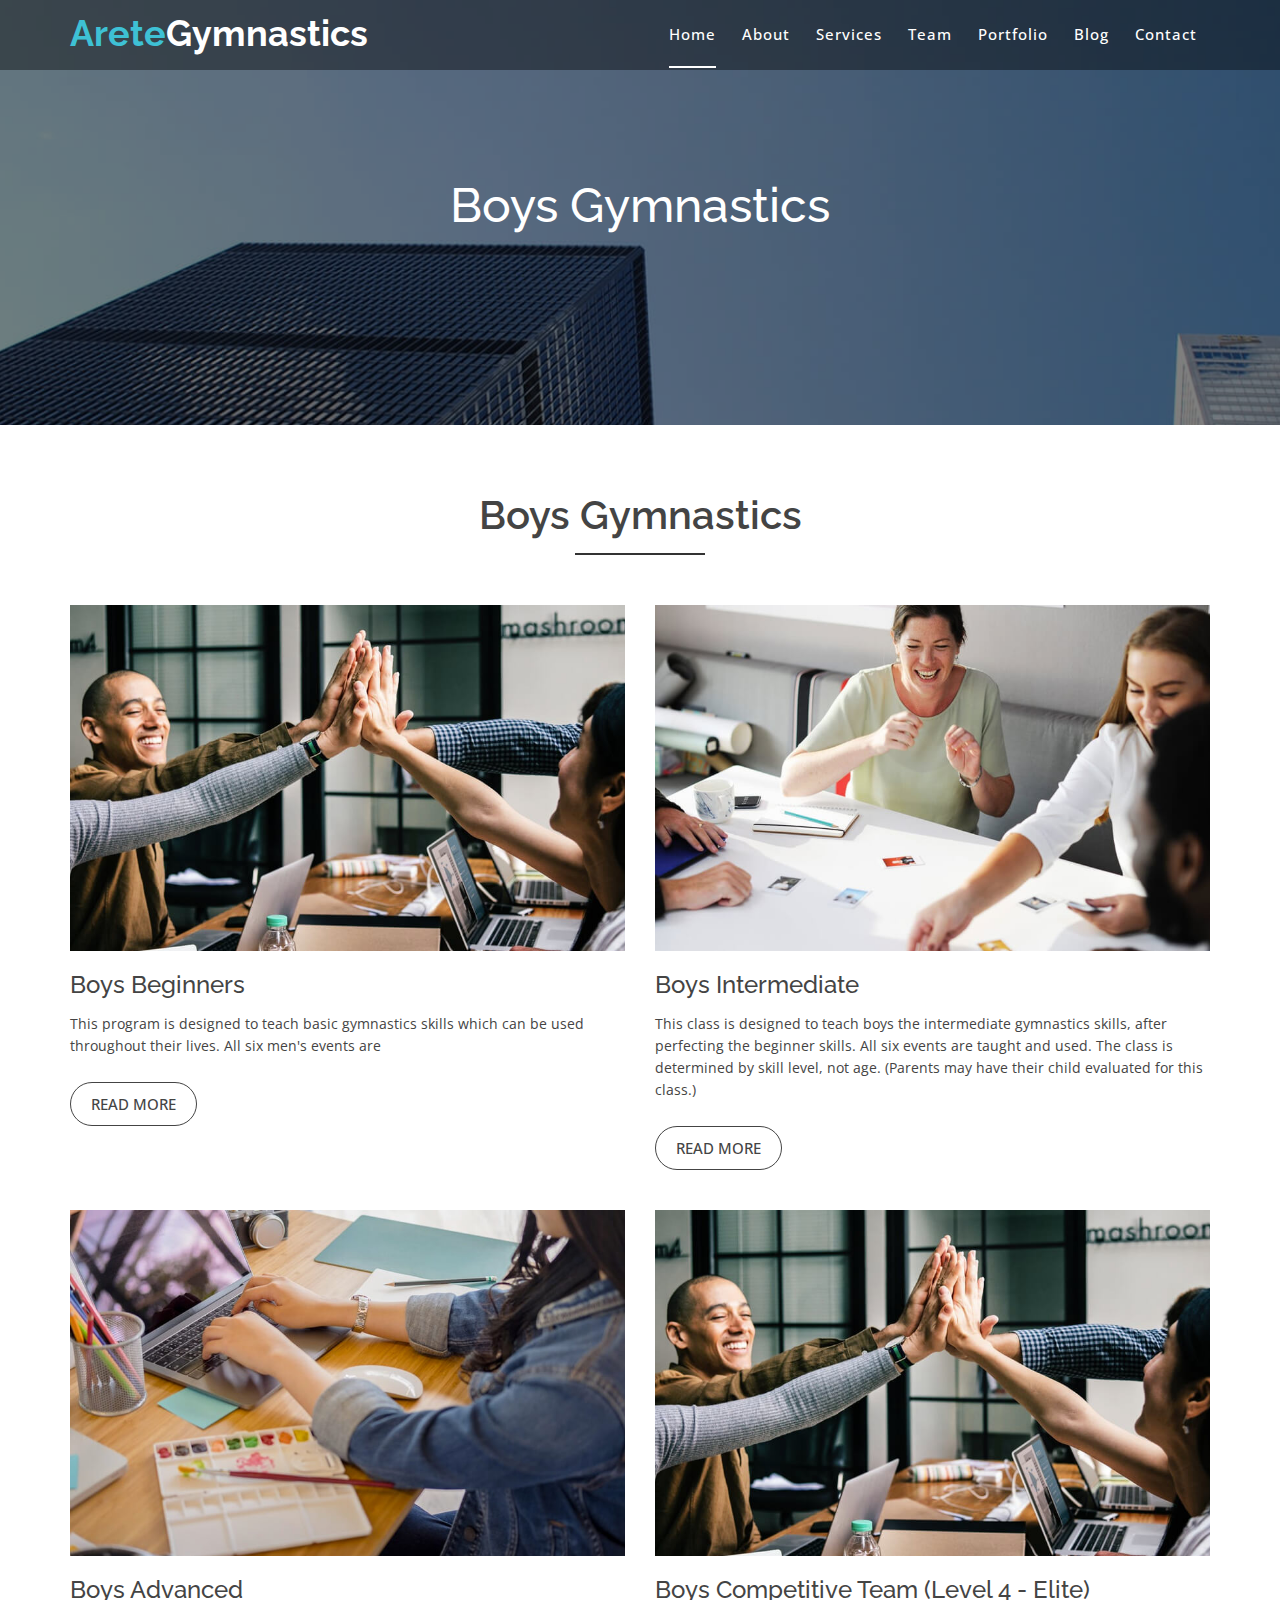
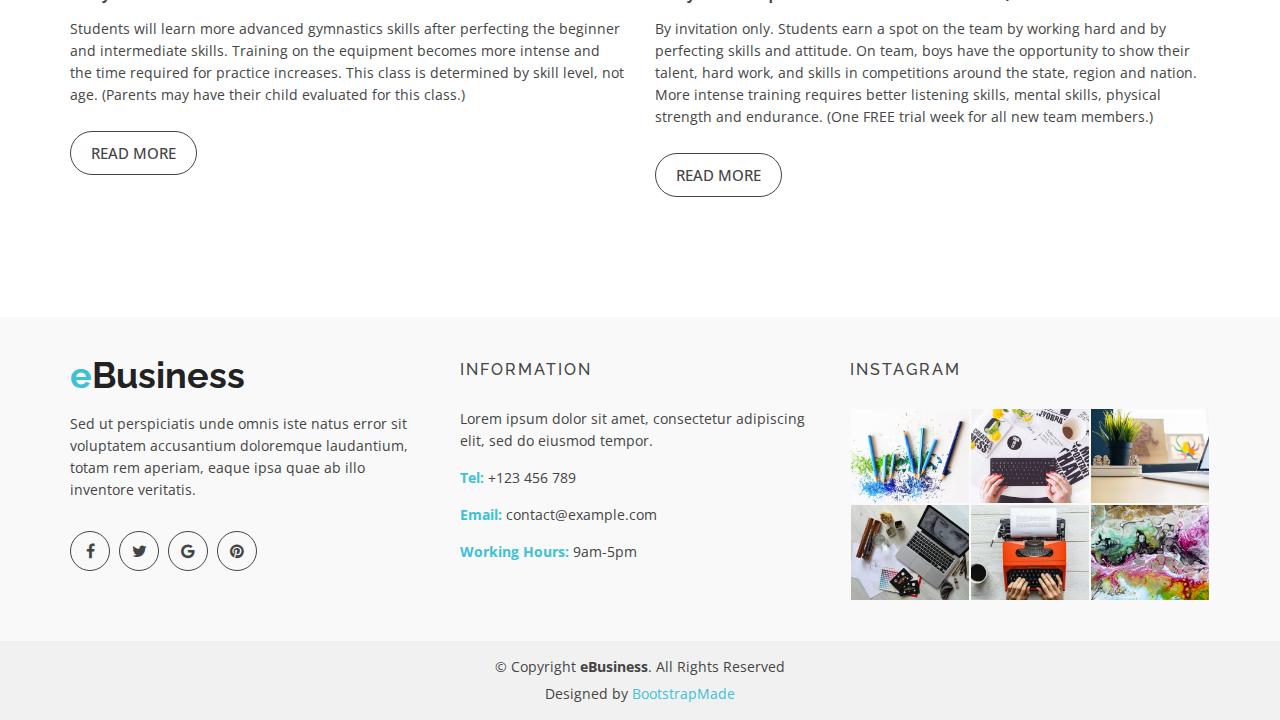
==== commit 278bc40c: "programs" ====
--- a/boys-gymnastics.html
+++ b/boys-gymnastics.html
@@ -131,292 +131,127 @@
   <div class="blog-page area-padding">
     <div class="container">
       <div class="row">
-        <div class="col-lg-4 col-md-4 col-sm-4 col-xs-12">
-          <div class="page-head-blog">
-            <div class="single-blog-page">
-              <!-- search option start -->
-              <form action="#">
-                <div class="search-option">
-                  <input type="text" placeholder="Search...">
-                  <button class="button" type="submit">
-                                            <i class="fa fa-search"></i>
-                                        </button>
-                </div>
-              </form>
-              <!-- search option end -->
-            </div>
-            <div class="single-blog-page">
-              <!-- recent start -->
-              <div class="left-blog">
-                <h4>recent post</h4>
-                <div class="recent-post">
-                  <!-- start single post -->
-                  <div class="recent-single-post">
-                    <div class="post-img">
-                      <a href="#">
-												   <img src="img/blog/1.jpg" alt="">
-												</a>
-                    </div>
-                    <div class="pst-content">
-                      <p><a href="#"> Redug Lerse dolor sit amet consect adipis elit.</a></p>
-                    </div>
-                  </div>
-                  <!-- End single post -->
-                  <!-- start single post -->
-                  <div class="recent-single-post">
-                    <div class="post-img">
-                      <a href="#">
-												   <img src="img/blog/2.jpg" alt="">
-												</a>
-                    </div>
-                    <div class="pst-content">
-                      <p><a href="#"> Redug Lerse dolor sit amet consect adipis elit.</a></p>
-                    </div>
-                  </div>
-                  <!-- End single post -->
-                  <!-- start single post -->
-                  <div class="recent-single-post">
-                    <div class="post-img">
-                      <a href="#">
-												   <img src="img/blog/3.jpg" alt="">
-												</a>
-                    </div>
-                    <div class="pst-content">
-                      <p><a href="#"> Redug Lerse dolor sit amet consect adipis elit.</a></p>
-                    </div>
-                  </div>
-                  <!-- End single post -->
-                  <!-- start single post -->
-                  <div class="recent-single-post">
-                    <div class="post-img">
-                      <a href="#">
-												   <img src="img/blog/4.jpg" alt="">
-												</a>
-                    </div>
-                    <div class="pst-content">
-                      <p><a href="#"> Redug Lerse dolor sit amet consect adipis elit.</a></p>
-                    </div>
-                  </div>
-                  <!-- End single post -->
-                </div>
-              </div>
-              <!-- recent end -->
-            </div>
-            <div class="single-blog-page">
-              <div class="left-blog">
-                <h4>categories</h4>
-                <ul>
-                  <li>
-                    <a href="#">Portfolio</a>
-                  </li>
-                  <li>
-                    <a href="#">Project</a>
-                  </li>
-                  <li>
-                    <a href="#">Design</a>
-                  </li>
-                  <li>
-                    <a href="#">wordpress</a>
-                  </li>
-                  <li>
-                    <a href="#">Joomla</a>
-                  </li>
-                  <li>
-                    <a href="#">Html</a>
-                  </li>
-                  <li>
-                    <a href="#">Website</a>
-                  </li>
-                </ul>
-              </div>
-            </div>
-            <div class="single-blog-page">
-              <div class="left-blog">
-                <h4>archive</h4>
-                <ul>
-                  <li>
-                    <a href="#">07 July 2016</a>
-                  </li>
-                  <li>
-                    <a href="#">29 June 2016</a>
-                  </li>
-                  <li>
-                    <a href="#">13 May 2016</a>
-                  </li>
-                  <li>
-                    <a href="#">20 March 2016</a>
-                  </li>
-                  <li>
-                    <a href="#">09 Fabruary 2016</a>
-                  </li>
-                </ul>
-              </div>
-            </div>
-            <div class="single-blog-page">
-              <div class="left-tags blog-tags">
-                <div class="popular-tag left-side-tags left-blog">
-                  <h4>popular tags</h4>
-                  <ul>
-                    <li>
-                      <a href="#">Portfolio</a>
-                    </li>
-                    <li>
-                      <a href="#">Project</a>
-                    </li>
-                    <li>
-                      <a href="#">Design</a>
-                    </li>
-                    <li>
-                      <a href="#">wordpress</a>
-                    </li>
-                    <li>
-                      <a href="#">Joomla</a>
-                    </li>
-                    <li>
-                      <a href="#">Html</a>
-                    </li>
-                    <li>
-                      <a href="#">Masonry</a>
-                    </li>
-                    <li>
-                      <a href="#">Website</a>
-                    </li>
-                  </ul>
-                </div>
-              </div>
-            </div>
-          </div>
-        </div>
-        <!-- End left sidebar -->
-        <!-- Start single blog -->
-        <div class="col-md-8 col-sm-8 col-xs-12">
-          <div class="row">
-            <div class="col-md-12 col-sm-12 col-xs-12">
-              <!-- single-blog start -->
-              <article class="blog-post-wrapper">
-                <div class="post-thumbnail">
-                  <img src="img/blog/6.jpg" alt="" />
-                </div>
-                <div class="post-information">
-                  <h2>Blog image post layout</h2>
-                  <div class="entry-meta">
-                    <span class="author-meta"><i class="fa fa-user"></i> <a href="#">admin</a></span>
-                    <span><i class="fa fa-clock-o"></i> march 28, 2016</span>
-                    <span class="tag-meta">
-												<i class="fa fa-folder-o"></i>
-												<a href="#">painting</a>,
-												<a href="#">work</a>
-											</span>
-                    <span>
-												<i class="fa fa-tags"></i>
-												<a href="#">tools</a>,
-												<a href="#"> Humer</a>,
-												<a href="#">House</a>
-											</span>
-                    <span><i class="fa fa-comments-o"></i> <a href="#">6 comments</a></span>
-                  </div>
-                  <div class="entry-content">
-                    <p>Aliquam et metus pharetra, bibendum massa nec, fermentum odio. Nunc id leo ultrices, mollis ligula in, finibus tortor. Mauris eu dui ut lectus fermentum eleifend. Pellentesque faucibus sem ante, non malesuada odio varius nec. Suspendisse
-                      potenti. Proin consectetur aliquam odio nec fringilla. Sed interdum at justo in efficitur. Vivamus gravida volutpat sodales. Fusce ornare sit amet ligula condimentum sagittis.</p>
-                    <blockquote>
-                      <p>Quisque semper nunc vitae erat pellentesque, ac placerat arcu consectetur. In venenatis elit ac ultrices convallis. Duis est nisi, tincidunt ac urna sed, cursus blandit lectus. In ullamcorper sit amet ligula ut eleifend. Proin dictum
-                        tempor ligula, ac feugiat metus. Sed finibus tortor eu scelerisque scelerisque.</p>
-                    </blockquote>
-                    <p>Aenean et tempor eros, vitae sollicitudin velit. Etiam varius enim nec quam tempor, sed efficitur ex ultrices. Phasellus pretium est vel dui vestibulum condimentum. Aenean nec suscipit nibh. Phasellus nec lacus id arcu facilisis elementum.
-                      Curabitur lobortis, elit ut elementum congue, erat ex bibendum odio, nec iaculis lacus sem non lorem. Duis suscipit metus ante, sed convallis quam posuere quis. Ut tincidunt eleifend odio, ac fringilla mi vehicula nec. Nunc vitae
-                      lacus eget lectus imperdiet tempus sed in dui. Nam molestie magna at risus consectetur, placerat suscipit justo dignissim. Sed vitae fringilla enim, nec ullamcorper arcu.</p>
-                  </div>
-                </div>
-              </article>
-              <div class="clear"></div>
-              <div class="single-post-comments">
-                <div class="comments-area">
-                  <div class="comments-heading">
-                    <h3>6 comments</h3>
-                  </div>
-                  <div class="comments-list">
-                    <ul>
-                      <li class="threaded-comments">
-                        <div class="comments-details">
-                          <div class="comments-list-img">
-                            <img src="img/blog/b02.jpg" alt="post-author">
-                          </div>
-                          <div class="comments-content-wrap">
-                            <span>
-																<b><a href="#">demo</a></b>
-																Post author
-																<span class="post-time">October 6, 2014 at 4:25 pm</span>
-                            <a href="#">Reply</a>
-                            </span>
-                            <p>Quisque semper nunc vitae erat pellentesque, ac placerat arcu consectetur</p>
-                          </div>
-                        </div>
-                      </li>
-                      <li>
-                        <div class="comments-details">
-                          <div class="comments-list-img">
-                            <img src="img/blog/b02.jpg" alt="post-author">
-                          </div>
-                          <div class="comments-content-wrap">
-                            <span>
-																<b><a href="#">admin</a></b>
-																Post author
-																<span class="post-time">October 6, 2014 at 6:18 pm </span>
-                            <a href="#">Reply</a>
-                            </span>
-                            <p>Quisque orci nibh, porta vitae sagittis sit amet, vehicula vel mauris. Aenean at justo dolor. Fusce ac sapien bibendum, scelerisque libero nec</p>
-                          </div>
-                        </div>
-                      </li>
-                      <li class="threaded-comments">
-                        <div class="comments-details">
-                          <div class="comments-list-img">
-                            <img src="img/blog/b02.jpg" alt="post-author">
-                          </div>
-                          <div class="comments-content-wrap">
-                            <span>
-																<b><a href="#">demo</a></b>
-																Post author
-																<span class="post-time">October 6, 2014 at 7:25 pm</span>
-                            <a href="#">Reply</a>
-                            </span>
-                            <p>Quisque semper nunc vitae erat pellentesque, ac placerat arcu consectetur</p>
-                          </div>
-                        </div>
-                      </li>
-                    </ul>
-                  </div>
-                </div>
-                <div class="comment-respond">
-                  <h3 class="comment-reply-title">Leave a Reply </h3>
-                  <span class="email-notes">Your email address will not be published. Required fields are marked *</span>
-                  <form action="#">
-                    <div class="row">
-                      <div class="col-lg-4 col-md-4 col-sm-4 col-xs-12">
-                        <p>Name *</p>
-                        <input type="text" />
-                      </div>
-                      <div class="col-lg-4 col-md-4 col-sm-4 col-xs-12">
-                        <p>Email *</p>
-                        <input type="email" />
-                      </div>
-                      <div class="col-lg-4 col-md-4 col-sm-4 col-xs-12">
-                        <p>Website</p>
-                        <input type="text" />
-                      </div>
-                      <div class="col-lg-12 col-md-12 col-sm-12 comment-form-comment">
-                        <p>Website</p>
-                        <textarea id="message-box" cols="30" rows="10"></textarea>
-                        <input type="submit" value="Post Comment" />
-                      </div>
-                    </div>
-                  </form>
-                </div>
-              </div>
-              <!-- single-blog end -->
-            </div>
-          </div>
-        </div>
+				<!-- Start single blog -->
+        <div class="col-md-12 col-sm-12 col-xs-12">
+					<div class="row">
+	          <div class="col-md-12 col-sm-12 col-xs-12">
+	            <div class="section-headline text-center">
+	              <h2>Boys Gymnastics</h2>
+	            </div>
+	          </div>
+	        </div>
+		  		<div class="row">
+            <!-- Start Left Blog -->
+            <div class="col-md-6 col-sm-6 col-xs-12">
+              <div class="single-blog">
+                <div class="single-blog-img">
+                  <a href="boys-gymnastics.html">
+    				  			<img src="img/blog/1.jpg" alt="">
+    							</a>
+                </div>
+				  			<div class="blog-meta"></div>
+                <div class="blog-text">
+                  <h4>
+                    <a href="boys-gymnastics.html">Boys Beginners</a>
+    							</h4>
+                  <p>
+										This program is designed to teach basic gymnastics skills which can be used throughout their lives. All six men's events are
+                  </p>
+                </div>
+                <span>
+    							<a href="boys-gymnastics.html" class="ready-btn">Read more</a>
+    			  		</span>
+              </div>
+            </div>
+            <!-- End Left Blog-->
+
+            <!-- Start Left Blog -->
+            <div class="col-md-6 col-sm-6 col-xs-12">
+              <div class="single-blog">
+                <div class="single-blog-img">
+                  <a href="boys-gymnastics.html">
+			    				  <img src="img/blog/2.jpg" alt="">
+			    				</a>
+                </div>
+                <div class="blog-meta"></div>
+                <div class="blog-text">
+                  <h4>
+                    <a href="boys-gymnastics.html">Boys Intermediate</a>
+  								</h4>
+                  <p>
+										This class is designed to teach boys the intermediate gymnastics skills,
+										after perfecting the beginner skills. All six events are taught and used.
+										The class is determined by skill level, not age.
+										(Parents may have their child evaluated for this class.)
+                  </p>
+                </div>
+                <span>
+		    					<a href="boys-gymnastics.html" class="ready-btn">Read more</a>
+		    			  </span>
+              </div>
+            </div>
+            <!-- End Left Blog-->
+
+
+          </div>
+
+					<div class="row">
+						<!-- Start Right Blog-->
+            <div class="col-md-6 col-sm-6 col-xs-12">
+              <div class="single-blog">
+                <div class="single-blog-img">
+                  <a href="boys-gymnastics.html">
+			    				  <img src="img/blog/3.jpg" alt="">
+			    				</a>
+                </div>
+                <div class="blog-meta"></div>
+                <div class="blog-text">
+                  <h4>
+               	  	<a href="boys-gymnastics.html">Boys Advanced</a>
+  								</h4>
+                  <p>
+										Students will learn more advanced gymnastics skills after perfecting the beginner and intermediate skills.
+										Training on the equipment becomes more intense and the time required for practice increases.
+										This class is determined by skill level, not age.
+										(Parents may have their child evaluated for this class.)
+                  </p>
+                </div>
+                <span>
+		    					<a href="boys-gymnastics.html" class="ready-btn">Read more</a>
+		    			  </span>
+              </div>
+            </div>
+            <!-- End Right Blog-->
+
+            <!-- Start Left Blog -->
+            <div class="col-md-6 col-sm-6 col-xs-12">
+              <div class="single-blog">
+                <div class="single-blog-img">
+                  <a href="boys-gymnastics.html">
+    				  			<img src="img/blog/1.jpg" alt="">
+    							</a>
+                </div>
+				  			<div class="blog-meta"></div>
+                <div class="blog-text">
+                  <h4>
+                    <a href="boys-gymnastics.html">Boys Competitive Team (Level 4 - Elite)</a>
+    							</h4>
+                  <p>
+										By invitation only. Students earn a spot on the team by working hard and by perfecting skills and attitude.
+										On team, boys have the opportunity to show their talent, hard work, and skills in competitions around the state,
+										region and nation. More intense training requires better listening skills, mental skills, physical strength and endurance.
+										(One FREE trial week for all new team members.)
+                  </p>
+                </div>
+                <span>
+    							<a href="boys-gymnastics.html" class="ready-btn">Read more</a>
+    			  		</span>
+              </div>
+            </div>
+            <!-- End Left Blog-->
+          </div>
+				</div>
+				<!-- Start single blog -->
       </div>
     </div>
   </div>
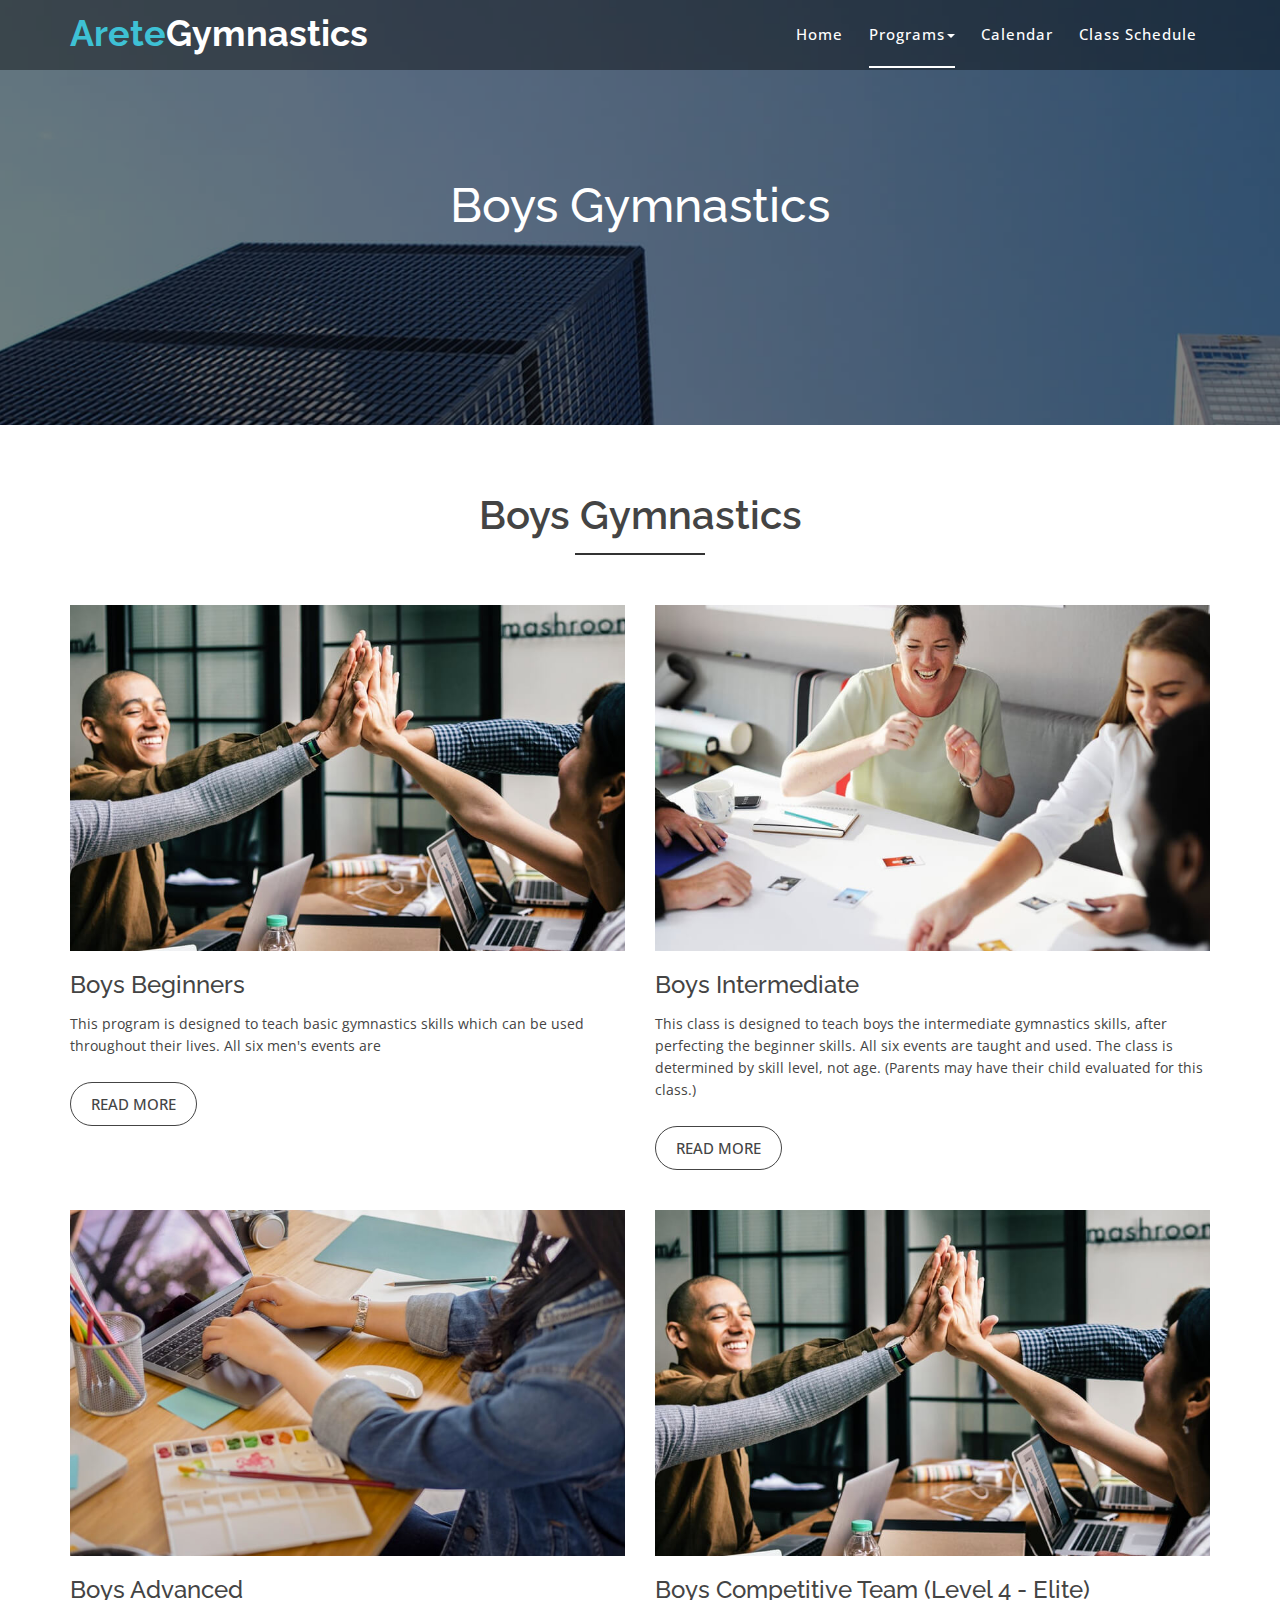
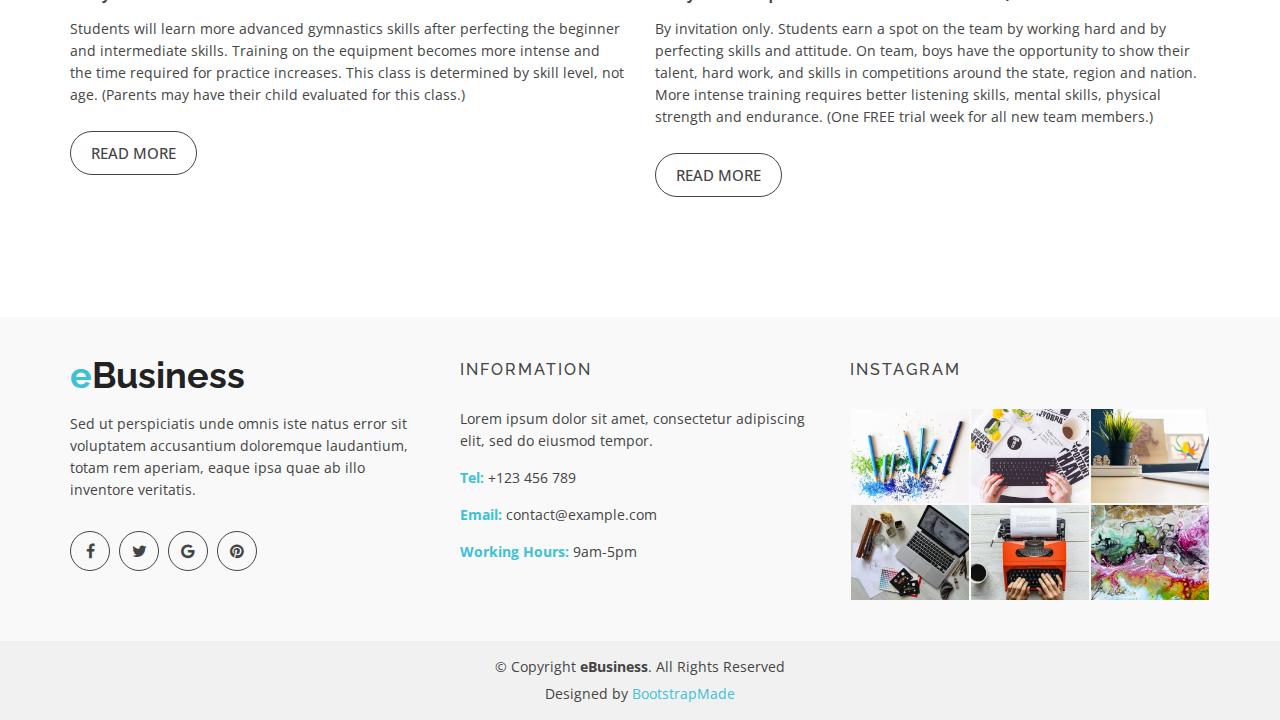
==== commit fd2770aa: "fixing nav menu" ====
--- a/boys-gymnastics.html
+++ b/boys-gymnastics.html
@@ -72,29 +72,25 @@
               </div>
               <!-- Collect the nav links, forms, and other content for toggling -->
               <div class="collapse navbar-collapse main-menu bs-example-navbar-collapse-1" id="navbar-example">
-                <ul class="nav navbar-nav navbar-right">
-                  <li class="active">
-                    <a class="page-scroll" href="#home">Home</a>
-                  </li>
-                  <li>
-                    <a class="page-scroll" href="#about">About</a>
-                  </li>
-                  <li>
-                    <a class="page-scroll" href="#services">Services</a>
-                  </li>
-                  <li>
-                    <a class="page-scroll" href="#team">Team</a>
-                  </li>
-                  <li>
-                    <a class="page-scroll" href="#portfolio">Portfolio</a>
-                  </li>
-                  <li>
-                    <a class="page-scroll" href="#blog">Blog</a>
-                  </li>
-                  <li>
-                    <a class="page-scroll" href="#contact">Contact</a>
-                  </li>
-                </ul>
+				<ul class="nav navbar-nav navbar-right">
+  				  <li>
+  					<a class="page-scroll" href="index.html">Home</a>
+  				  </li>
+  				  <li class="dropdown active"><a href="#" class="dropdown-toggle" data-toggle="dropdown">Programs<span class="caret"></span></a>
+  					<ul class="dropdown-menu" role="menu">
+  					  <li><a href="girls-gymnastics.html">Girls Gymnastics</a></li>
+  					  <li><a href="boys-gymnastics.html">Boys Gymnastics</a></li>
+  					<li><a href="power-tumbling.html" >Power Tumbling</a></li>
+  					  <li><a href="tiny-tots.html">Tiny Tots Gymnastics</a></li>
+  					</ul>
+  				  </li>
+  				  <li>
+  					<a class="page-scroll" href="calendar.html">Calendar</a>
+  				  </li>
+  				  <li>
+  					<a class="page-scroll" href="class-schedule.html">Class Schedule</a>
+  				  </li>
+  				</ul>
               </div>
               <!-- navbar-collapse -->
             </nav>
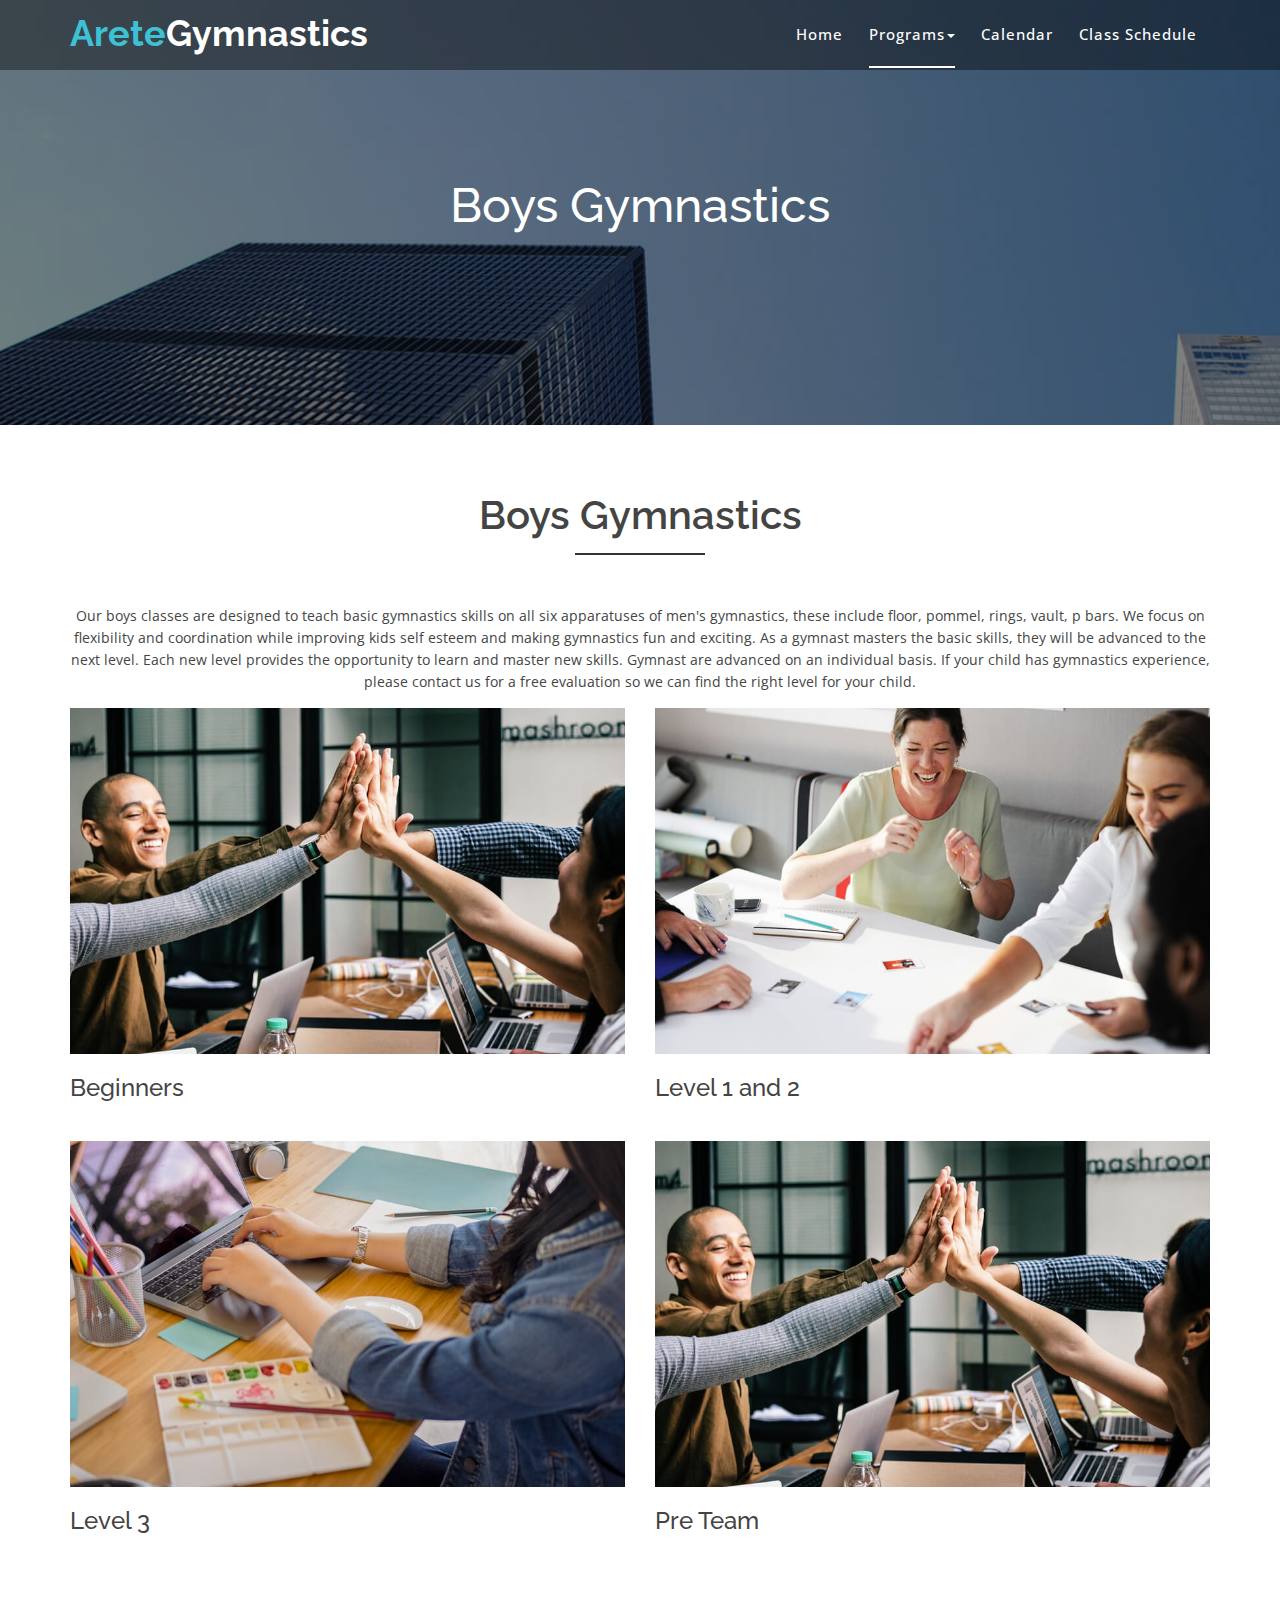
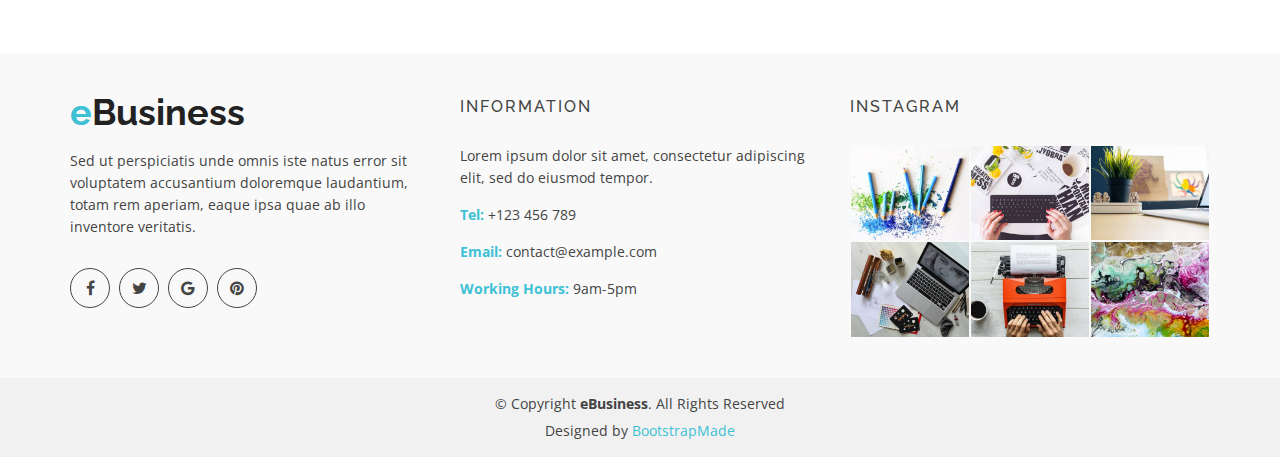
==== commit c5d7ab9d: "adding new stuff" ====
--- a/boys-gymnastics.html
+++ b/boys-gymnastics.html
@@ -133,6 +133,10 @@
 	          <div class="col-md-12 col-sm-12 col-xs-12">
 	            <div class="section-headline text-center">
 	              <h2>Boys Gymnastics</h2>
+								<p>
+									Our boys classes are designed to teach basic gymnastics skills on all six apparatuses of men's gymnastics, these include floor, pommel, rings, vault, p bars. We focus on flexibility and coordination while improving kids self esteem and making gymnastics fun and exciting. As a gymnast masters the basic skills, they will be advanced to the next level. Each new level provides the opportunity to learn and master new skills. Gymnast are advanced on an individual basis.
+If your child has gymnastics experience, please contact us for a free evaluation so we can find the right level for your child.
+								</p>
 	            </div>
 	          </div>
 	        </div>
@@ -148,15 +152,9 @@
 				  			<div class="blog-meta"></div>
                 <div class="blog-text">
                   <h4>
-                    <a href="boys-gymnastics.html">Boys Beginners</a>
+                    <a href="boys-gymnastics.html">Beginners</a>
     							</h4>
-                  <p>
-										This program is designed to teach basic gymnastics skills which can be used throughout their lives. All six men's events are
-                  </p>
-                </div>
-                <span>
-    							<a href="boys-gymnastics.html" class="ready-btn">Read more</a>
-    			  		</span>
+                </div>
               </div>
             </div>
             <!-- End Left Blog-->
@@ -172,18 +170,9 @@
                 <div class="blog-meta"></div>
                 <div class="blog-text">
                   <h4>
-                    <a href="boys-gymnastics.html">Boys Intermediate</a>
+                    <a href="boys-gymnastics.html">Level 1 and 2</a>
   								</h4>
-                  <p>
-										This class is designed to teach boys the intermediate gymnastics skills,
-										after perfecting the beginner skills. All six events are taught and used.
-										The class is determined by skill level, not age.
-										(Parents may have their child evaluated for this class.)
-                  </p>
-                </div>
-                <span>
-		    					<a href="boys-gymnastics.html" class="ready-btn">Read more</a>
-		    			  </span>
+                </div>
               </div>
             </div>
             <!-- End Left Blog-->
@@ -203,18 +192,9 @@
                 <div class="blog-meta"></div>
                 <div class="blog-text">
                   <h4>
-               	  	<a href="boys-gymnastics.html">Boys Advanced</a>
+               	  	<a href="boys-gymnastics.html">Level 3</a>
   								</h4>
-                  <p>
-										Students will learn more advanced gymnastics skills after perfecting the beginner and intermediate skills.
-										Training on the equipment becomes more intense and the time required for practice increases.
-										This class is determined by skill level, not age.
-										(Parents may have their child evaluated for this class.)
-                  </p>
-                </div>
-                <span>
-		    					<a href="boys-gymnastics.html" class="ready-btn">Read more</a>
-		    			  </span>
+                </div>
               </div>
             </div>
             <!-- End Right Blog-->
@@ -230,18 +210,9 @@
 				  			<div class="blog-meta"></div>
                 <div class="blog-text">
                   <h4>
-                    <a href="boys-gymnastics.html">Boys Competitive Team (Level 4 - Elite)</a>
+                    <a href="boys-gymnastics.html">Pre Team</a>
     							</h4>
-                  <p>
-										By invitation only. Students earn a spot on the team by working hard and by perfecting skills and attitude.
-										On team, boys have the opportunity to show their talent, hard work, and skills in competitions around the state,
-										region and nation. More intense training requires better listening skills, mental skills, physical strength and endurance.
-										(One FREE trial week for all new team members.)
-                  </p>
-                </div>
-                <span>
-    							<a href="boys-gymnastics.html" class="ready-btn">Read more</a>
-    			  		</span>
+                </div>
               </div>
             </div>
             <!-- End Left Blog-->
--- a/css/style.css
+++ b/css/style.css
@@ -1003,7 +1003,7 @@
 /*--------------------------------*/
 
 .reviews-area {
-  background: url(../img/background/bgGirls1.jpg);
+  /* background: url(../img/background/bgGirls1.jpg); */
   overflow: hidden;
   background-repeat: no-repeat;
   background-size: cover;
@@ -1019,7 +1019,7 @@
 }
 
 .work-left-text {
-  width: 50%;
+  width: auto;
 }
 
 .work-right-text {
